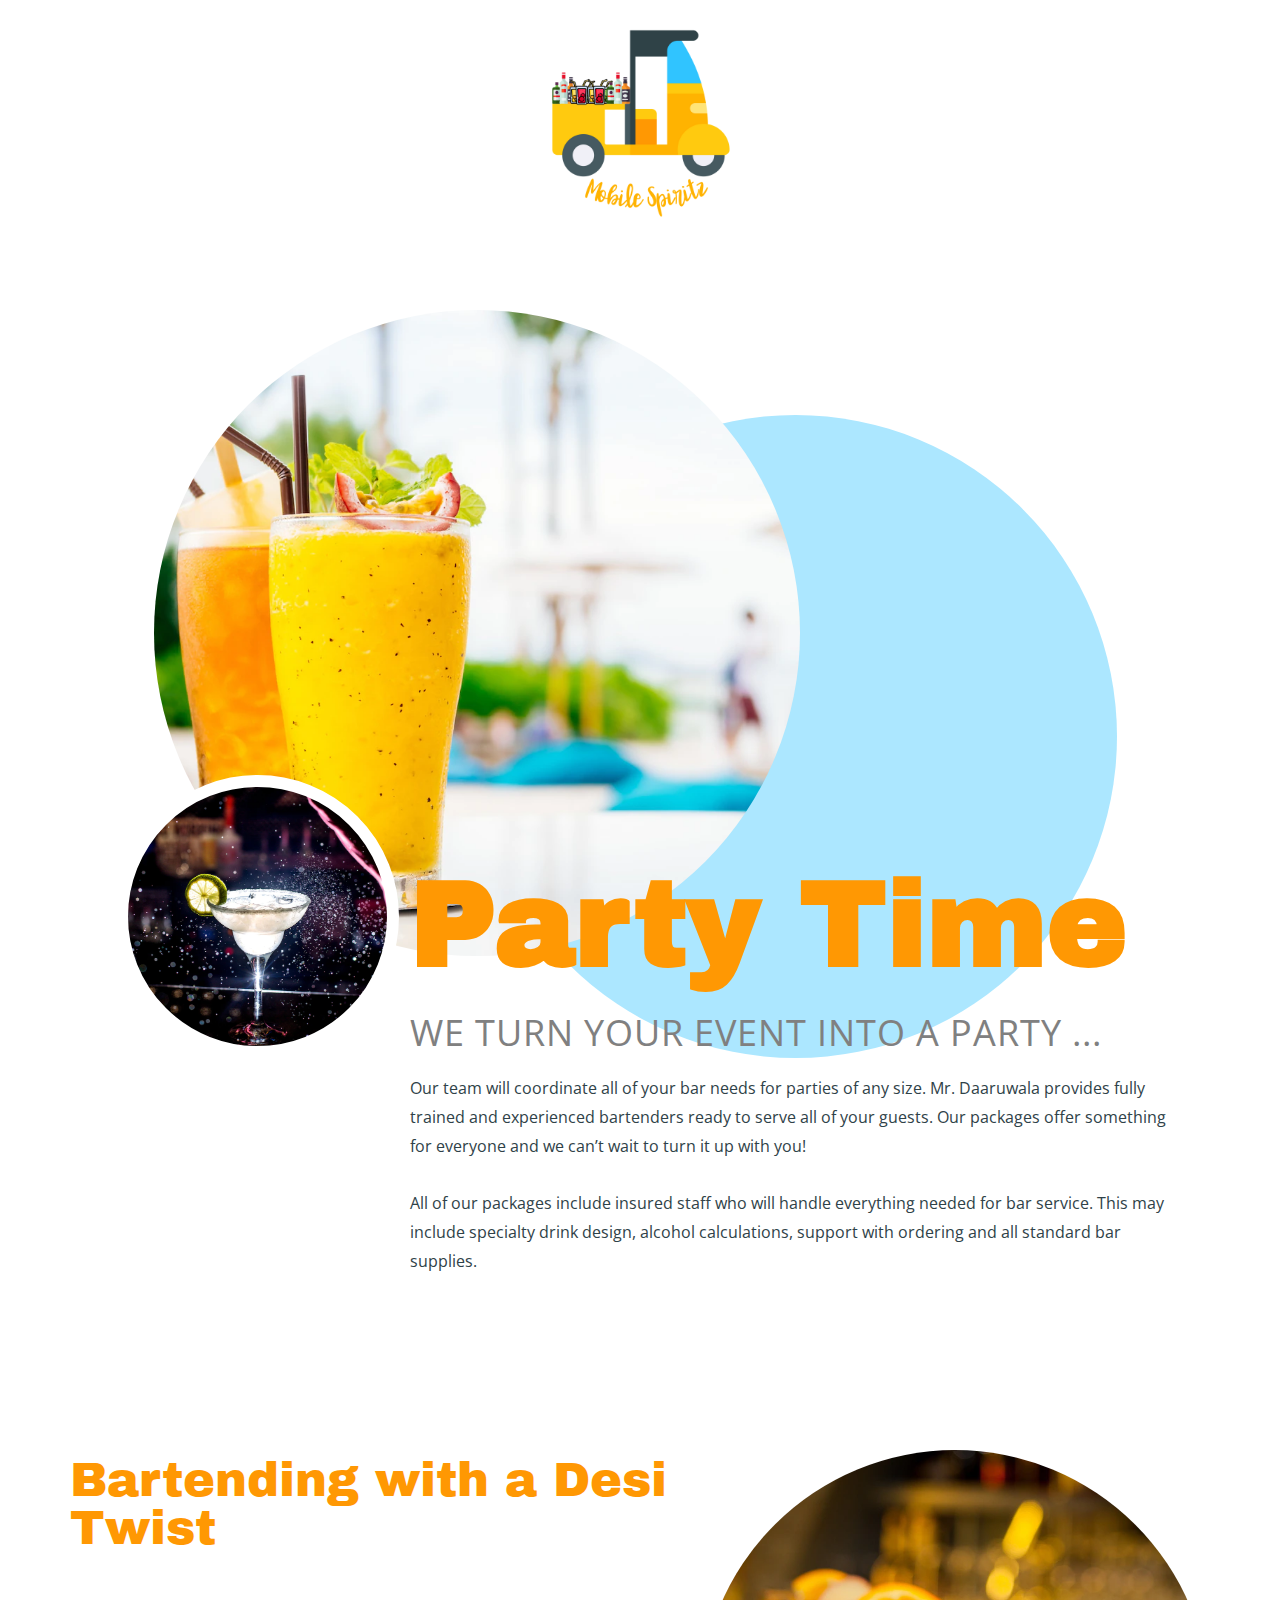
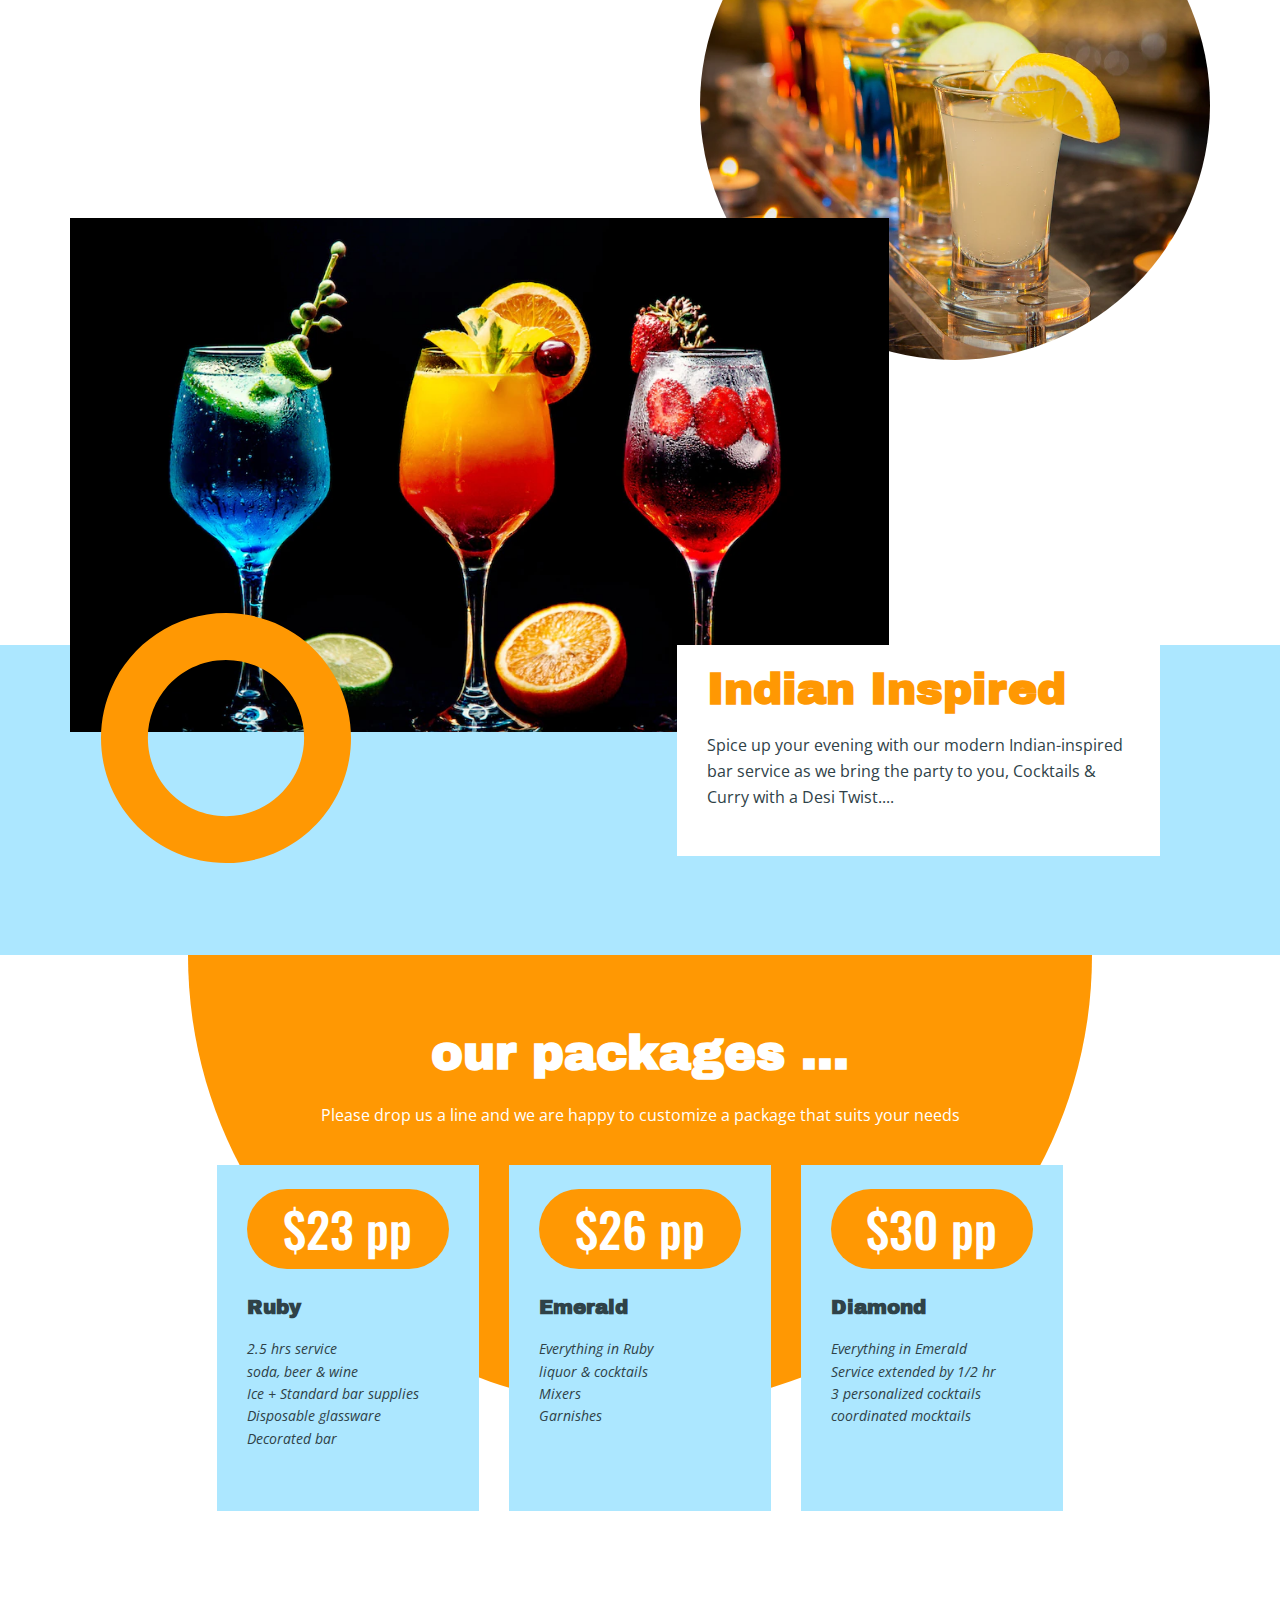
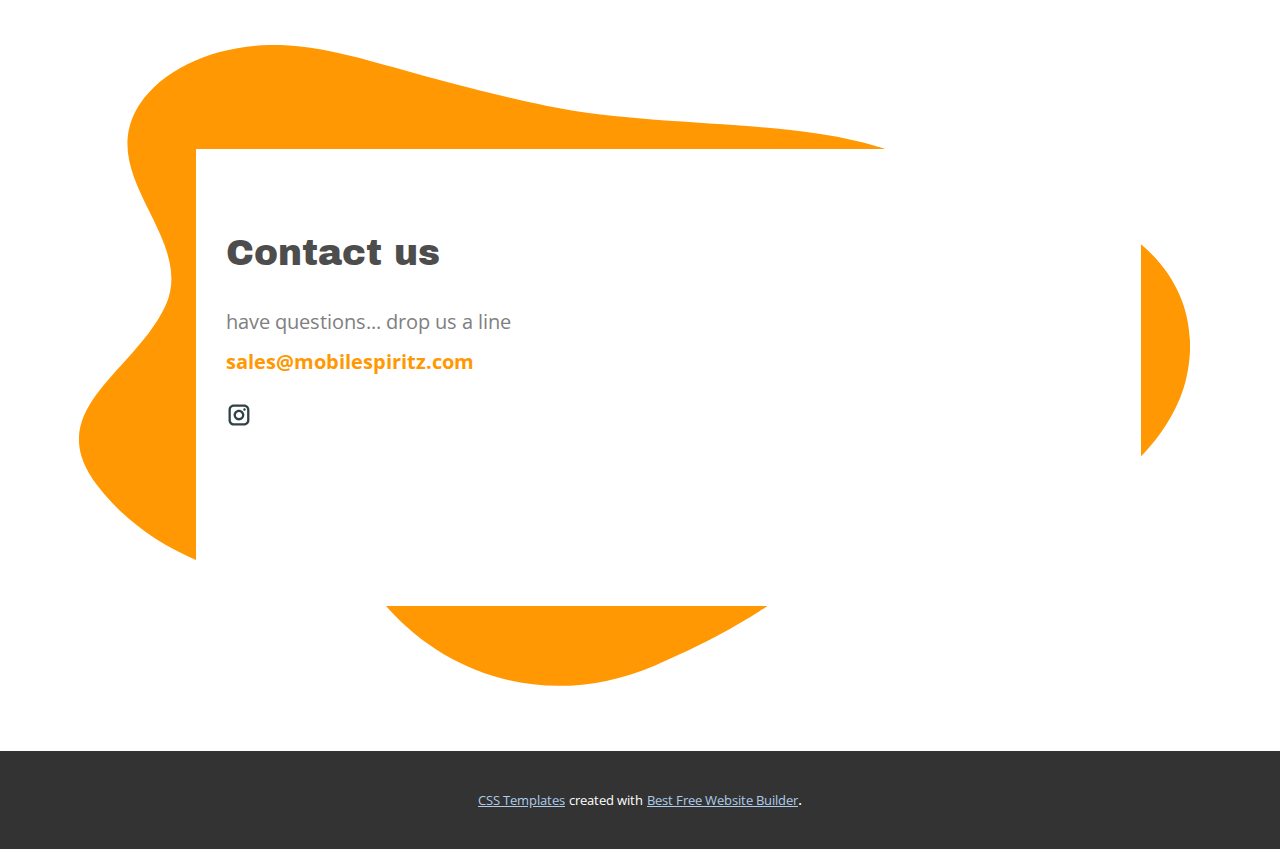
==== index.html @ 721804a5 "Add files via upload" ====
<!DOCTYPE html>
<html style="font-size: 16px;"><head>
    <meta name="viewport" content="width=device-width, initial-scale=1.0">
    <meta charset="utf-8">
    <meta name="keywords" content="Mobile spiritz Bar Desi Bar Bar Tending service ohio home bar tender">
    <meta name="description" content="Bar tending Service">
    <title>Mobile Spiritz</title>
    <link rel="stylesheet" href="nicepage.css" media="screen">
<link rel="stylesheet" href="Mobile-Spiritz.css" media="screen">
    <script class="u-script" type="text/javascript" src="jquery-1.9.1.min.js" defer=""></script>
    <script class="u-script" type="text/javascript" src="nicepage.js" defer=""></script>
    <meta name="generator" content="Nicepage 4.11.4, nicepage.com">
    <meta property="og:title" content="Mobile Spiritz">
    <meta property="og:description" content="Bartending Service">
    <meta property="og:image" content="https://mobilespiritz.com/images/mobspiritzlogowithtextwhite.jpg">
    <meta property="og:url" content="https://mobilespiritz.com/">
    <link id="u-theme-google-font" rel="stylesheet" href="https://fonts.googleapis.com/css?family=Open+Sans:300,300i,400,400i,500,500i,600,600i,700,700i,800,800i|Archivo+Black:400">
    <link id="u-page-google-font" rel="stylesheet" href="https://fonts.googleapis.com/css?family=Open+Sans:300,300i,400,400i,500,500i,600,600i,700,700i,800,800i|Oswald:200,300,400,500,600,700|Archivo+Black:400">
    
    
    
    
    
    
    <script type="application/ld+json">{
		"@context": "http://schema.org",
		"@type": "Organization",
		"name": "Mobile Spiritz",
		"url": "/"
}</script>
    <meta name="theme-color" content="#478ac9">
    <meta property="og:type" content="website">
    <link rel="canonical" href="/">
  </head>
  <body data-home-page="https://website2012441.nicepage.io/Mobile-Spiritz.html?version=44f7f54a-c074-40a1-a040-9a8089e1df47" data-home-page-title="Mobile Spiritz" class="u-body u-xl-mode"> 
    <section class="u-clearfix u-section-1" id="sec-bd57">
      <div class="u-clearfix u-sheet u-valign-middle u-sheet-1">
        <img class="u-align-center u-image u-image-default u-preserve-proportions u-image-1" src="images/mobspiritzlogowithtext.png" alt="" data-image-width="1080" data-image-height="1080">
      </div>
    </section>
    <section class="u-align-left u-clearfix u-section-2" id="sec-9885">
      <div class="u-clearfix u-sheet u-sheet-1">
        <div class="u-expanded-width-sm u-expanded-width-xs u-palette-5-light-2 u-shape u-shape-circle u-shape-1"></div>
        <div class="u-align-left u-image u-image-circle u-image-1" data-image-width="1380" data-image-height="920"></div>
        <div class="u-align-left u-border-12 u-border-white u-image u-image-circle u-image-2" data-image-width="740" data-image-height="925"></div>
        <div class="u-container-style u-expanded-width-xs u-group u-shape-rectangle u-group-1">
          <div class="u-container-layout u-container-layout-1">
            <h2 class="u-align-left u-text u-text-palette-2-base u-text-1">Party Time</h2>
            <h3 class="u-custom-font u-text u-text-font u-text-grey-50 u-text-2"> We turn your event into a party ...</h3>
            <p class="u-text u-text-3" autocomplete="off"> Our team&nbsp;will coordinate all of your bar needs for parties of any size. Mr. Daaruwala provides fully trained and experienced bartenders ready to serve all of your guests. Our packages offer something for everyone and we can’t wait to turn it up with you!<br>
              <br>All of our packages include insured staff who will handle everything needed for bar service. This may include specialty drink design, alcohol calculations, support with ordering and all standard bar supplies.<br>
              <br>
            </p>
          </div>
        </div>
      </div>
    </section>
    <section class="u-clearfix u-palette-5-light-2 u-section-3" id="sec-82a1">
      <div class="u-expanded-width u-shape u-shape-rectangle u-white u-shape-1"></div>
      <div alt="" class="u-align-left u-image u-image-circle u-image-1" data-image-width="826" data-image-height="826"></div>
      <div class="u-align-left u-container-style u-group u-group-1">
        <div class="u-container-layout u-valign-top u-container-layout-1">
          <h2 class="u-text u-text-palette-2-base u-text-1">Bartending with a Desi Twist</h2>
        </div>
      </div>
      <img src="images/image7.png" alt="" class="u-align-center u-image u-image-2" data-image-width="996" data-image-height="797">
      <div class="u-align-left u-container-style u-group u-white u-group-2">
        <div class="u-container-layout u-container-layout-2">
          <h2 class="u-text u-text-palette-2-base u-text-2">Indian Inspired</h2>
          <p class="u-text u-text-3"> Spice up your evening with our modern Indian-inspired bar service as we bring the party to you, Cocktails &amp; Curry with a Desi Twist.... </p>
        </div>
      </div>
      <div class="u-shape u-shape-svg u-text-palette-2-base u-shape-2">
        <svg class="u-svg-link" preserveAspectRatio="none" viewBox="0 0 160 160" style=""><use xlink:href="#svg-d9c8"></use></svg>
        <svg xmlns="http://www.w3.org/2000/svg" xmlns:xlink="http://www.w3.org/1999/xlink" version="1.1" xml:space="preserve" class="u-svg-content" viewBox="0 0 160 160" x="0px" y="0px" id="svg-d9c8" style="enable-background:new 0 0 160 160;"><path d="M80,30c27.6,0,50,22.4,50,50s-22.4,50-50,50s-50-22.4-50-50S52.4,30,80,30 M80,0C35.8,0,0,35.8,0,80s35.8,80,80,80
	s80-35.8,80-80S124.2,0,80,0L80,0z"></path></svg>
      </div>
    </section>
    <section class="u-align-center u-clearfix u-section-4" id="carousel_e567">
      <div class="u-clearfix u-sheet u-sheet-1">
        <div class="u-shape u-shape-svg u-text-palette-2-base u-shape-1">
          <svg class="u-svg-link" preserveAspectRatio="none" viewBox="0 0 160 80" style=""><use xlink:href="#svg-0b7f"></use></svg>
          <svg xmlns="http://www.w3.org/2000/svg" xmlns:xlink="http://www.w3.org/1999/xlink" version="1.1" xml:space="preserve" class="u-svg-content" viewBox="0 0 160 80" x="0px" y="0px" id="svg-0b7f" style="enable-background:new 0 0 160 80;"><path d="M160,0H0c0,44.2,35.8,80,80,80S160,44.2,160,0z"></path></svg>
        </div>
        <h1 class="u-custom-font u-text u-text-body-alt-color u-text-1">our packages ...</h1>
        <p class="u-text u-text-body-alt-color u-text-default u-text-2">Please drop us a line and we are happy to customize a package that suits your needs</p>
        <div class="u-align-center u-expanded-width-md u-expanded-width-sm u-expanded-width-xs u-list u-list-1">
          <div class="u-repeater u-repeater-1">
            <div class="u-align-left u-container-style u-list-item u-palette-5-light-2 u-repeater-item u-list-item-1">
              <div class="u-container-layout u-similar-container u-container-layout-1">
                <div class="u-align-center u-container-style u-expanded-width u-group u-palette-2-base u-radius-50 u-shape-round u-group-1">
                  <div class="u-container-layout u-valign-middle u-container-layout-2">
                    <h2 class="u-custom-font u-font-oswald u-text u-text-body-alt-color u-text-3">$23 pp</h2>
                  </div>
                </div>
                <h5 class="u-text u-text-4">Ruby</h5>
                <p class="u-text u-text-5"> 2.5 hrs service<br>soda, beer &amp; wine<br>Ice + Standard bar supplies<br>Disposable glassware<br>Decorated bar
                </p>
              </div>
            </div>
            <div class="u-align-left u-container-style u-list-item u-palette-5-light-2 u-repeater-item u-list-item-2">
              <div class="u-container-layout u-similar-container u-container-layout-3">
                <div class="u-align-center u-container-style u-expanded-width u-group u-palette-2-base u-radius-50 u-shape-round u-group-2">
                  <div class="u-container-layout u-valign-middle u-container-layout-4">
                    <h2 class="u-custom-font u-font-oswald u-text u-text-body-alt-color u-text-default u-text-6">$26 pp</h2>
                  </div>
                </div>
                <h5 class="u-text u-text-7"><b>Emerald</b>
                  <br>
                </h5>
                <p class="u-text u-text-8">Everything in Ruby <br>liquor &amp; cocktails<br>Mixers<br>Garnishes
                </p>
              </div>
            </div>
            <div class="u-align-left u-container-style u-list-item u-palette-5-light-2 u-repeater-item u-list-item-3">
              <div class="u-container-layout u-similar-container u-container-layout-5">
                <div class="u-align-center u-container-style u-expanded-width u-group u-palette-2-base u-radius-50 u-shape-round u-group-3">
                  <div class="u-container-layout u-valign-middle u-container-layout-6">
                    <h2 class="u-custom-font u-font-oswald u-text u-text-body-alt-color u-text-default u-text-9" autocomplete="off">$30 pp</h2>
                  </div>
                </div>
                <h5 class="u-text u-text-10"><b>Diamond</b>
                </h5>
                <p class="u-text u-text-11" autocomplete="off">Everything in Emerald<br>Service extended by 1/2 hr<br>3 personalized cocktails<br>coordinated mocktails
                </p>
              </div>
            </div>
          </div>
        </div>
      </div>
    </section>
    <section class="u-align-center u-clearfix u-section-5" id="carousel_f725">
      <div class="u-clearfix u-sheet u-valign-middle-lg u-valign-middle-sm u-valign-middle-xl u-valign-middle-xs u-sheet-1">
        <div class="u-shape u-shape-svg u-text-palette-2-base u-shape-1">
          <svg class="u-svg-link" preserveAspectRatio="none" viewBox="0 0 160 140" style=""><use xlink:href="#svg-c4d4"></use></svg>
          <svg xmlns="http://www.w3.org/2000/svg" xmlns:xlink="http://www.w3.org/1999/xlink" version="1.1" xml:space="preserve" class="u-svg-content" viewBox="0 0 160 140" x="0px" y="0px" id="svg-c4d4"><g><g><path d="M138.9,102.2c-9.5,10.1-24.4,20.2-41.2,27.4C63.2,144.5,21,147.1,3.1,112.4c-9.9-19.1,6.5-28.8,11.8-45.7
			c5.3-16.9-11.4-32.3-5.1-49.9c1.8-4.9,4.9-9,8.9-11.9C24,1,30.8-0.8,37.8,0.3C43.6,1.2,49,3.5,54.3,5.7c8.8,3.7,17.4,7.1,26.3,9.8
			c15.7,4.7,31.3,3.7,47.1,7.2c8.5,1.9,16.7,5.6,22.6,11.8C170.3,55.7,155.8,84.1,138.9,102.2z"></path>
</g>
</g></svg>
        </div>
        <div class="u-shape u-shape-svg u-text-palette-2-base u-shape-2">
          <svg class="u-svg-link" preserveAspectRatio="none" viewBox="0 0 160 120" style=""><use xlink:href="#svg-b310"></use></svg>
          <svg xmlns="http://www.w3.org/2000/svg" xmlns:xlink="http://www.w3.org/1999/xlink" version="1.1" xml:space="preserve" class="u-svg-content" viewBox="0 0 160 120" x="0px" y="0px" id="svg-b310"><path d="M124.3,80.3c20.5-1.1,32-18.4,34.8-31.5c4.7-22.6-6.7-55.4-81.5-47.7c-124.8,12.7-75.1,145.7-16.9,114
	C99.9,93.7,86.4,82.3,124.3,80.3z"></path></svg>
        </div>
        <div class="u-clearfix u-layout-wrap u-layout-wrap-1">
          <div class="u-gutter-0 u-layout">
            <div class="u-layout-row">
              <div class="u-align-left u-container-style u-layout-cell u-size-60 u-white u-layout-cell-1">
                <div class="u-container-layout u-container-layout-1">
                  <h2 class="u-text u-text-grey-70 u-text-1">Contact us</h2>
                  <p class="u-text u-text-grey-50 u-text-2" autocomplete="off">have questions... drop us a line<br>
                    <a href="mailto:sales@mobilespiritz.com" class="u-active-none u-border-none u-btn u-button-link u-button-style u-hover-none u-none u-text-palette-2-base u-btn-1" target="_blank">sales@mobilespiritz.com</a>
                  </p>
                  <div class="u-social-icons u-spacing-20 u-social-icons-1">
                    <a class="u-social-url" target="_blank" href="https://instagram.com/mr.daaruwala?igshid=YmMyMTA2M2Y=" title="Insta"><span class="u-icon u-icon-circle u-social-icon u-social-instagram u-icon-1">
                    <svg class="u-svg-link" preserveAspectRatio="xMidYMin slice" viewBox="0 0 112 112" style=""><use xlink:href="#svg-dd2a"></use></svg>
                    <svg xmlns="http://www.w3.org/2000/svg" xmlns:xlink="http://www.w3.org/1999/xlink" version="1.1" xml:space="preserve" class="u-svg-content" viewBox="0 0 112 112" x="0px" y="0px" id="svg-dd2a"><path d="M55.9,32.9c-12.8,0-23.2,10.4-23.2,23.2s10.4,23.2,23.2,23.2s23.2-10.4,23.2-23.2S68.7,32.9,55.9,32.9z M55.9,69.4c-7.4,0-13.3-6-13.3-13.3c-0.1-7.4,6-13.3,13.3-13.3s13.3,6,13.3,13.3C69.3,63.5,63.3,69.4,55.9,69.4z"></path><path d="M79.7,26.8c-3,0-5.4,2.5-5.4,5.4s2.5,5.4,5.4,5.4c3,0,5.4-2.5,5.4-5.4S82.7,26.8,79.7,26.8z"></path><path d="M78.2,11H33.5C21,11,10.8,21.3,10.8,33.7v44.7c0,12.6,10.2,22.8,22.7,22.8h44.7c12.6,0,22.7-10.2,22.7-22.7 V33.7C100.8,21.1,90.6,11,78.2,11z M91,78.4c0,7.1-5.8,12.8-12.8,12.8H33.5c-7.1,0-12.8-5.8-12.8-12.8V33.7 c0-7.1,5.8-12.8,12.8-12.8h44.7c7.1,0,12.8,5.8,12.8,12.8V78.4z"></path></svg>
                  </span>
                    </a>
                  </div>
                </div>
              </div>
            </div>
          </div>
        </div>
      </div>
    </section>
    
    
    
    <section class="u-backlink u-clearfix u-grey-80">
      <a class="u-link" href="https://nicepage.com/css-templates" target="_blank">
        <span>CSS Templates</span>
      </a>
      <p class="u-text">
        <span>created with</span>
      </p>
      <a class="u-link" href="https://nicepage.com/website-builder" target="_blank">
        <span>Best Free Website Builder</span>
      </a>. 
    </section>
  
</body></html>
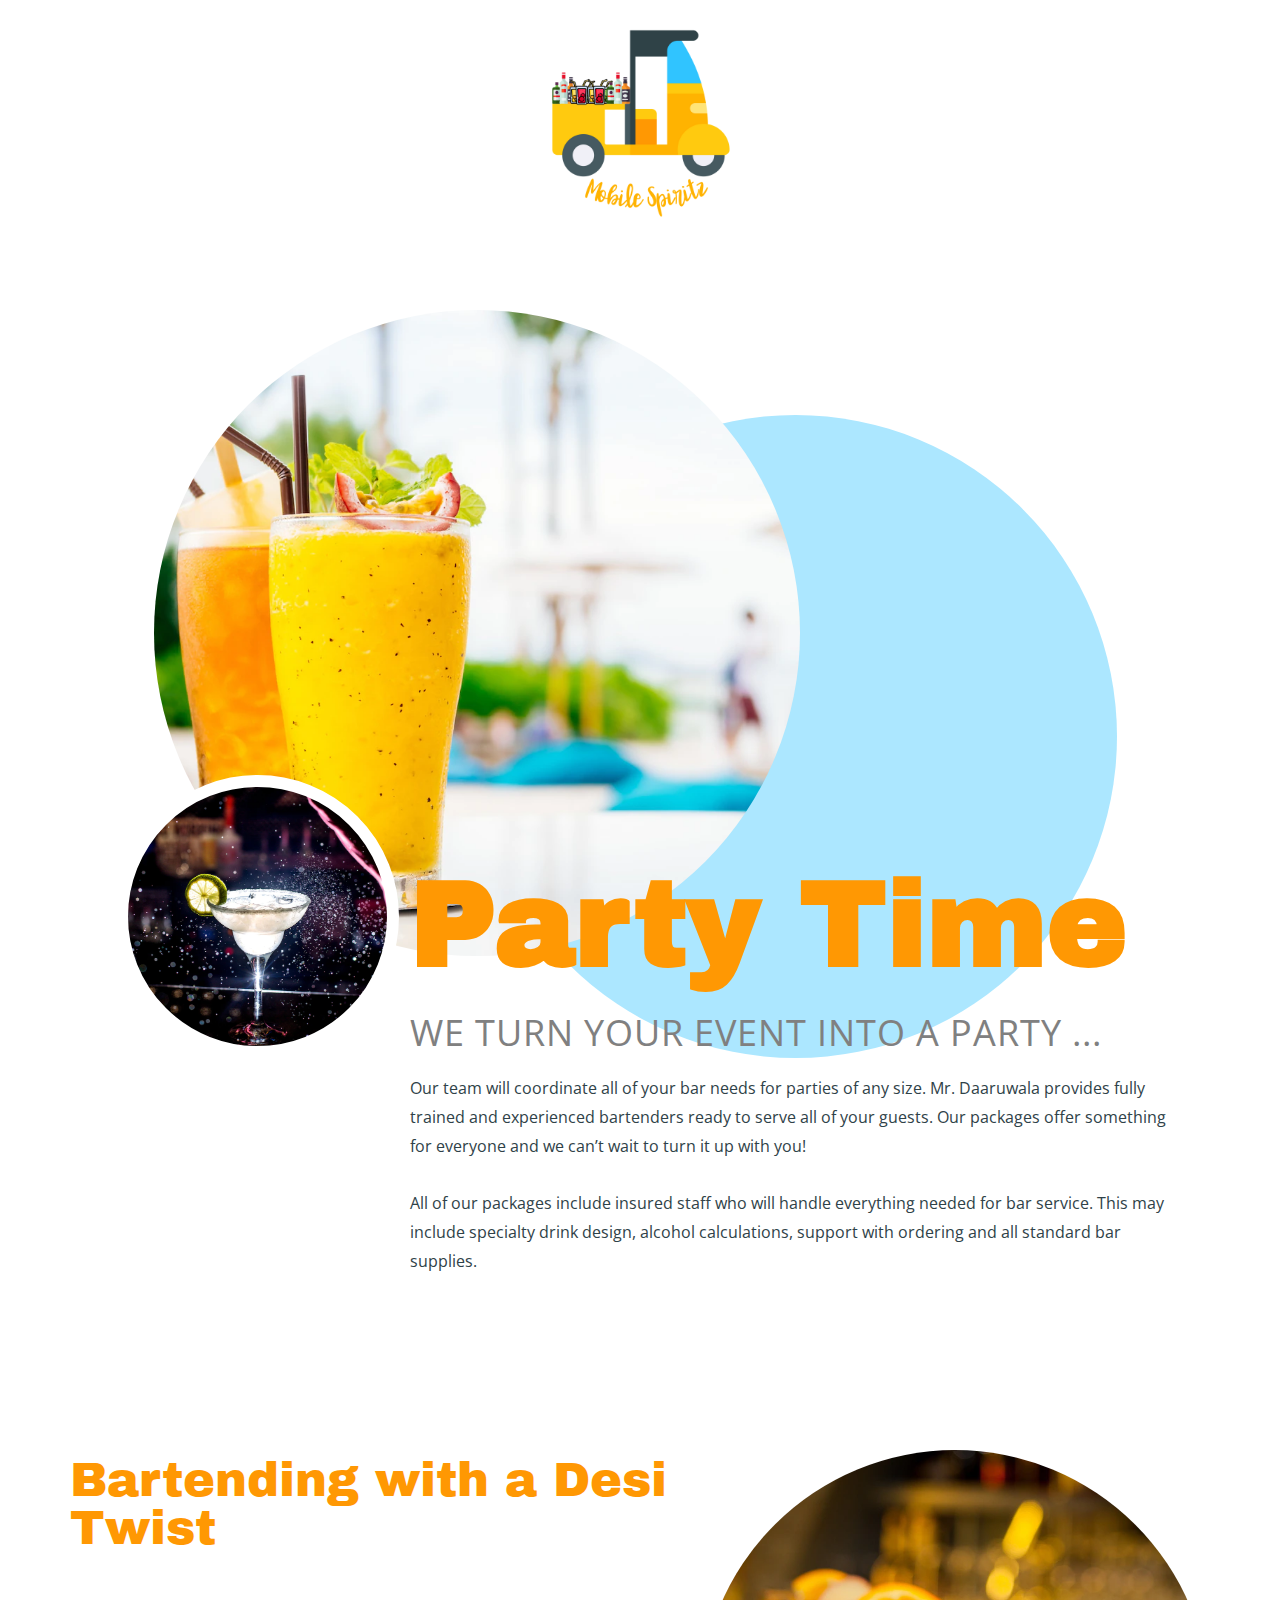
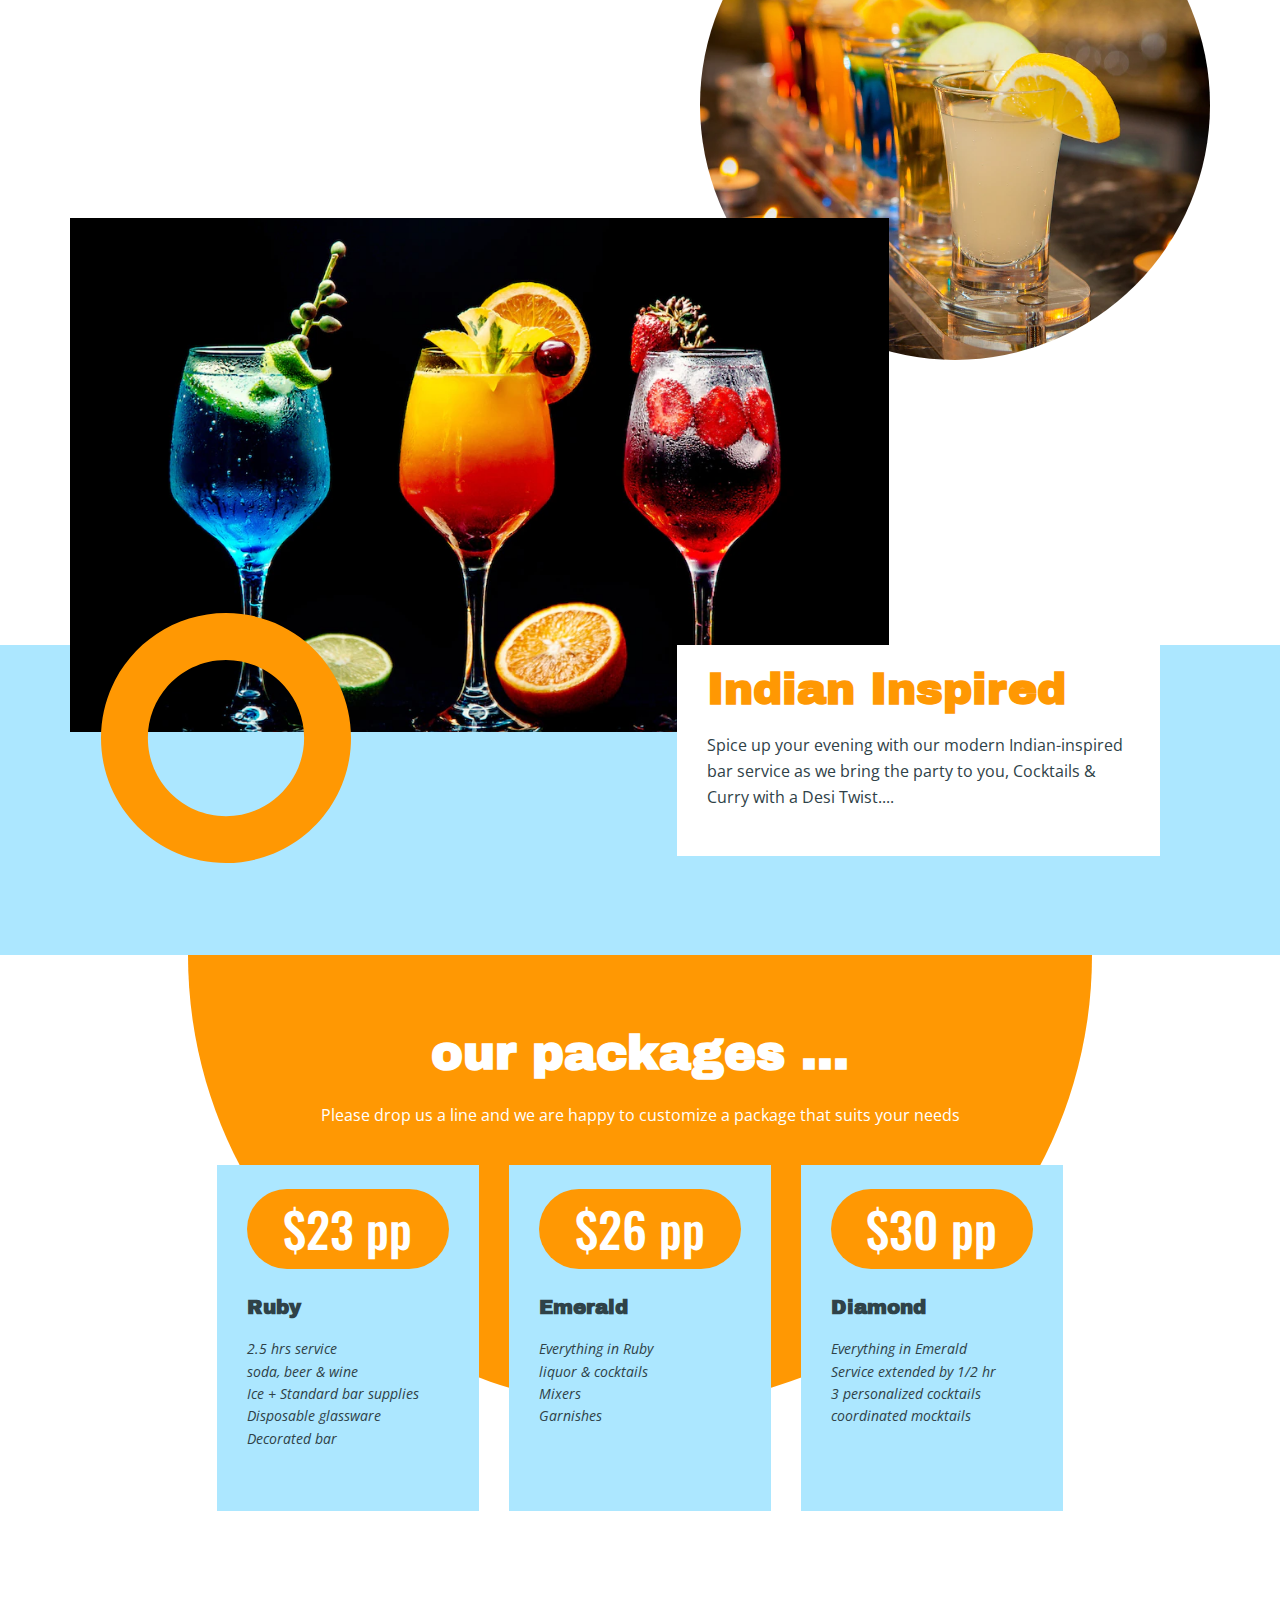
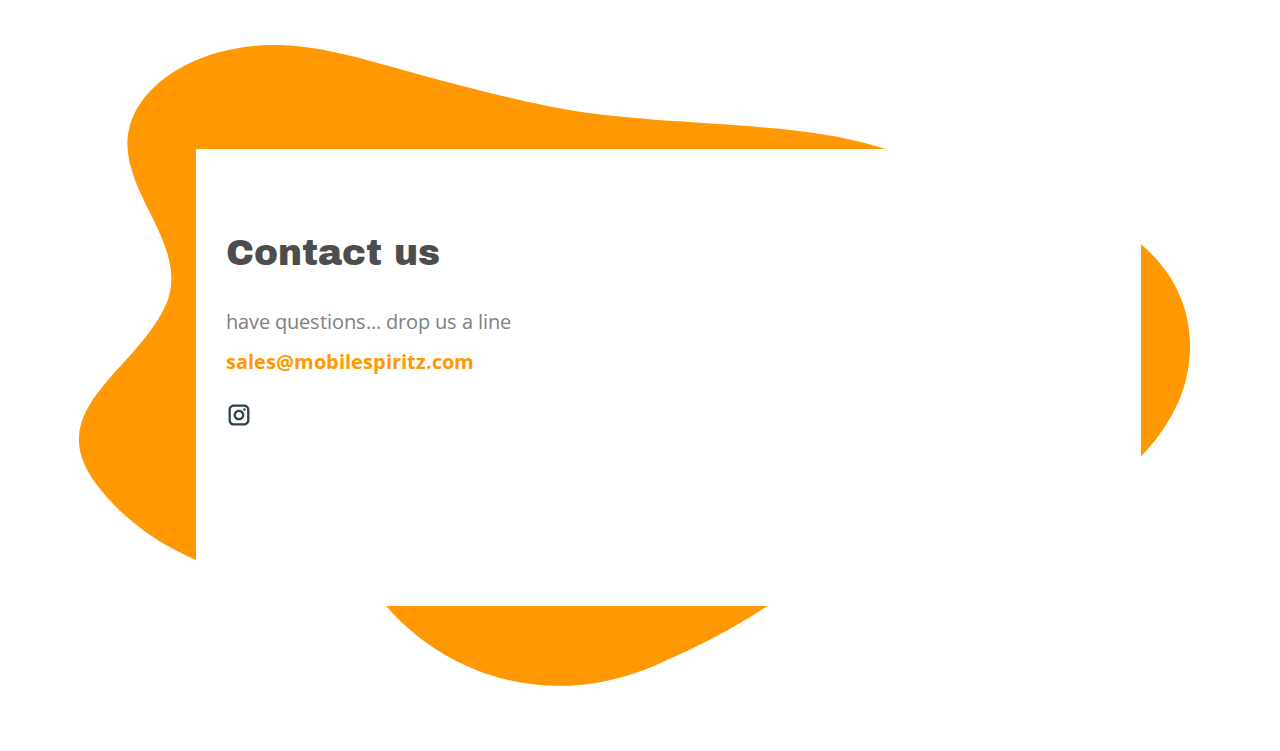
==== commit be93cb5c: "Update index.html" ====
--- a/index.html
+++ b/index.html
@@ -1,5 +1,9 @@
 <!DOCTYPE html>
 <html style="font-size: 16px;"><head>
+    <link rel="icon" href="https://mobilespiritz.com/favicon.ico" sizes="any"><!-- 32×32 -->
+    <link rel="apple-touch-icon" href="https://mobilespiritz.com/apple-touch-icon.png"><!-- 180×180 -->
+    <link rel="manifest" href="https://mobilespiritz.com/manifest.webmanifest">
+    <link rel="preload" as="image" href="https://mobilespiritz.com/apple-touch-icon.png">
     <meta name="viewport" content="width=device-width, initial-scale=1.0">
     <meta charset="utf-8">
     <meta name="keywords" content="Mobile spiritz Bar Desi Bar Bar Tending service ohio home bar tender">
@@ -170,7 +174,7 @@
     
     
     
-    <section class="u-backlink u-clearfix u-grey-80">
+    <!--<section class="u-backlink u-clearfix u-grey-80">
       <a class="u-link" href="https://nicepage.com/css-templates" target="_blank">
         <span>CSS Templates</span>
       </a>
@@ -180,6 +184,6 @@
       <a class="u-link" href="https://nicepage.com/website-builder" target="_blank">
         <span>Best Free Website Builder</span>
       </a>. 
-    </section>
+    </section>-->
   
-</body></html>+</body></html>
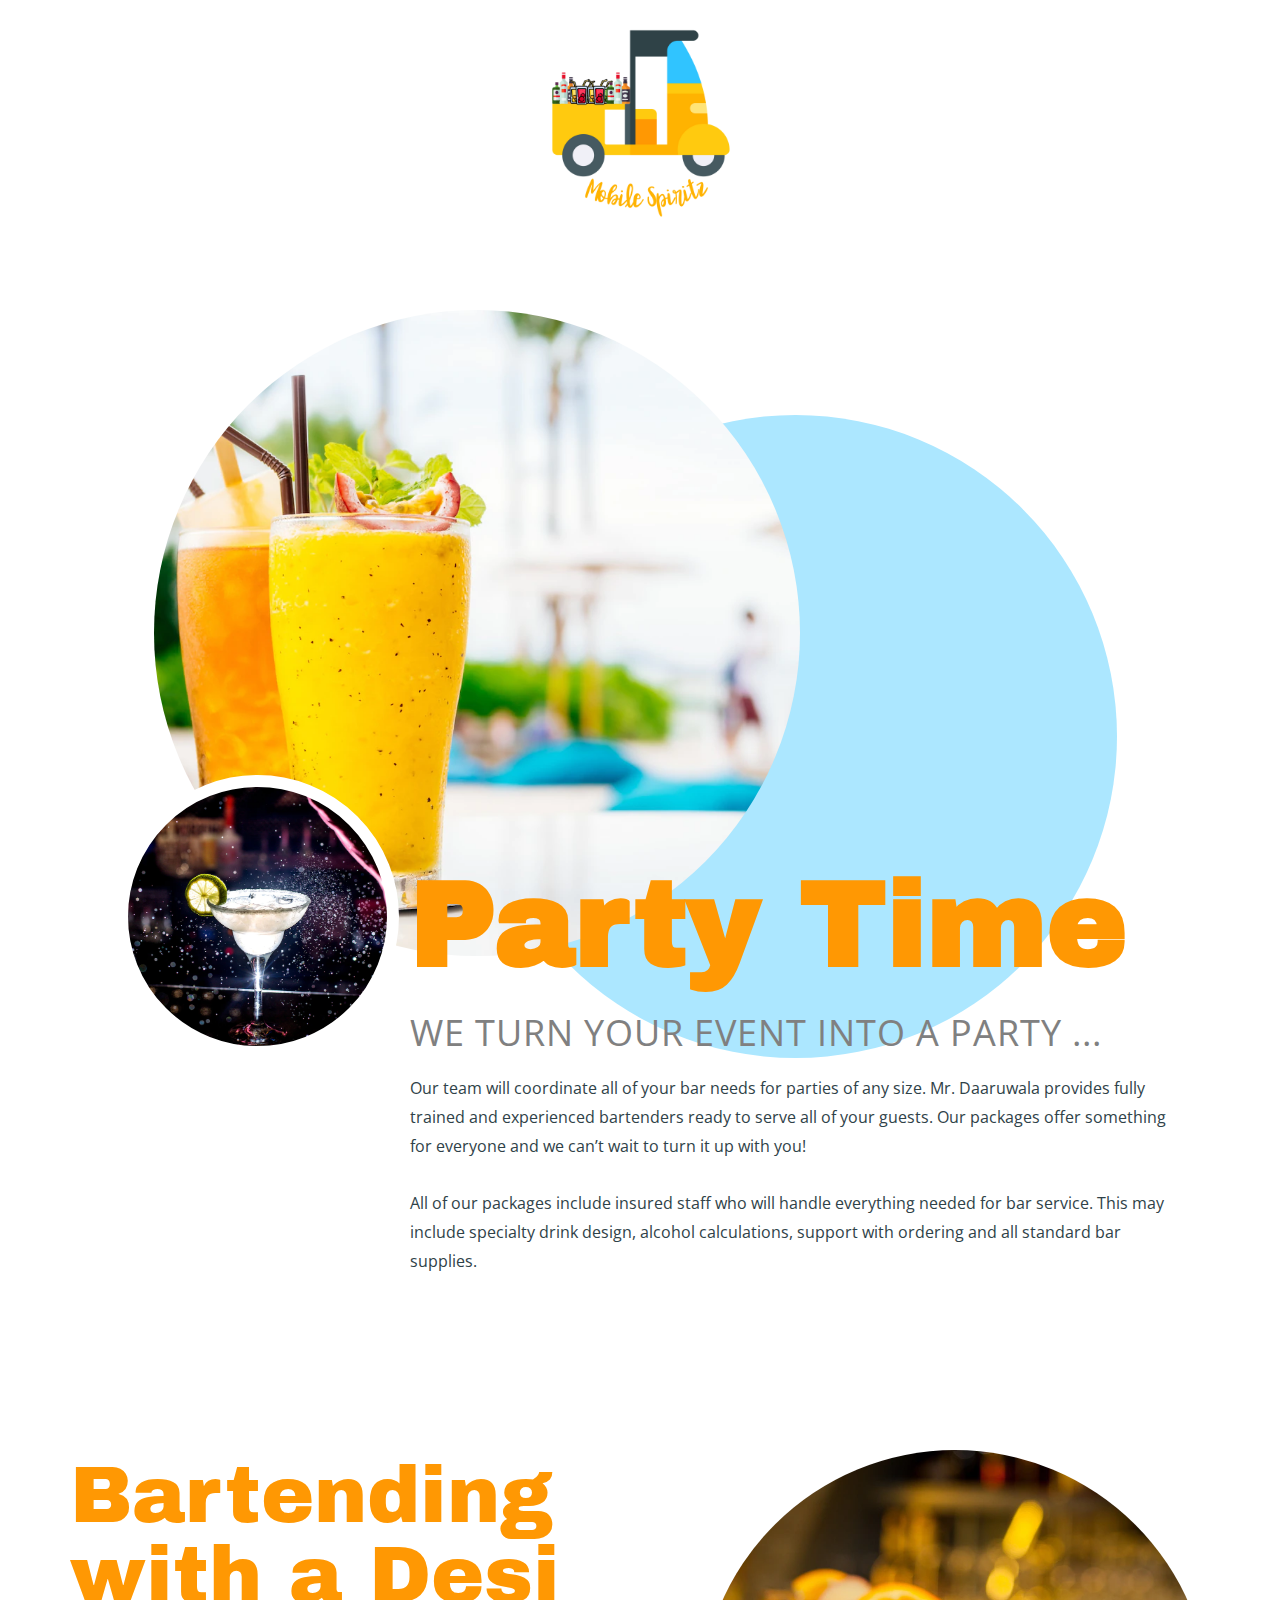
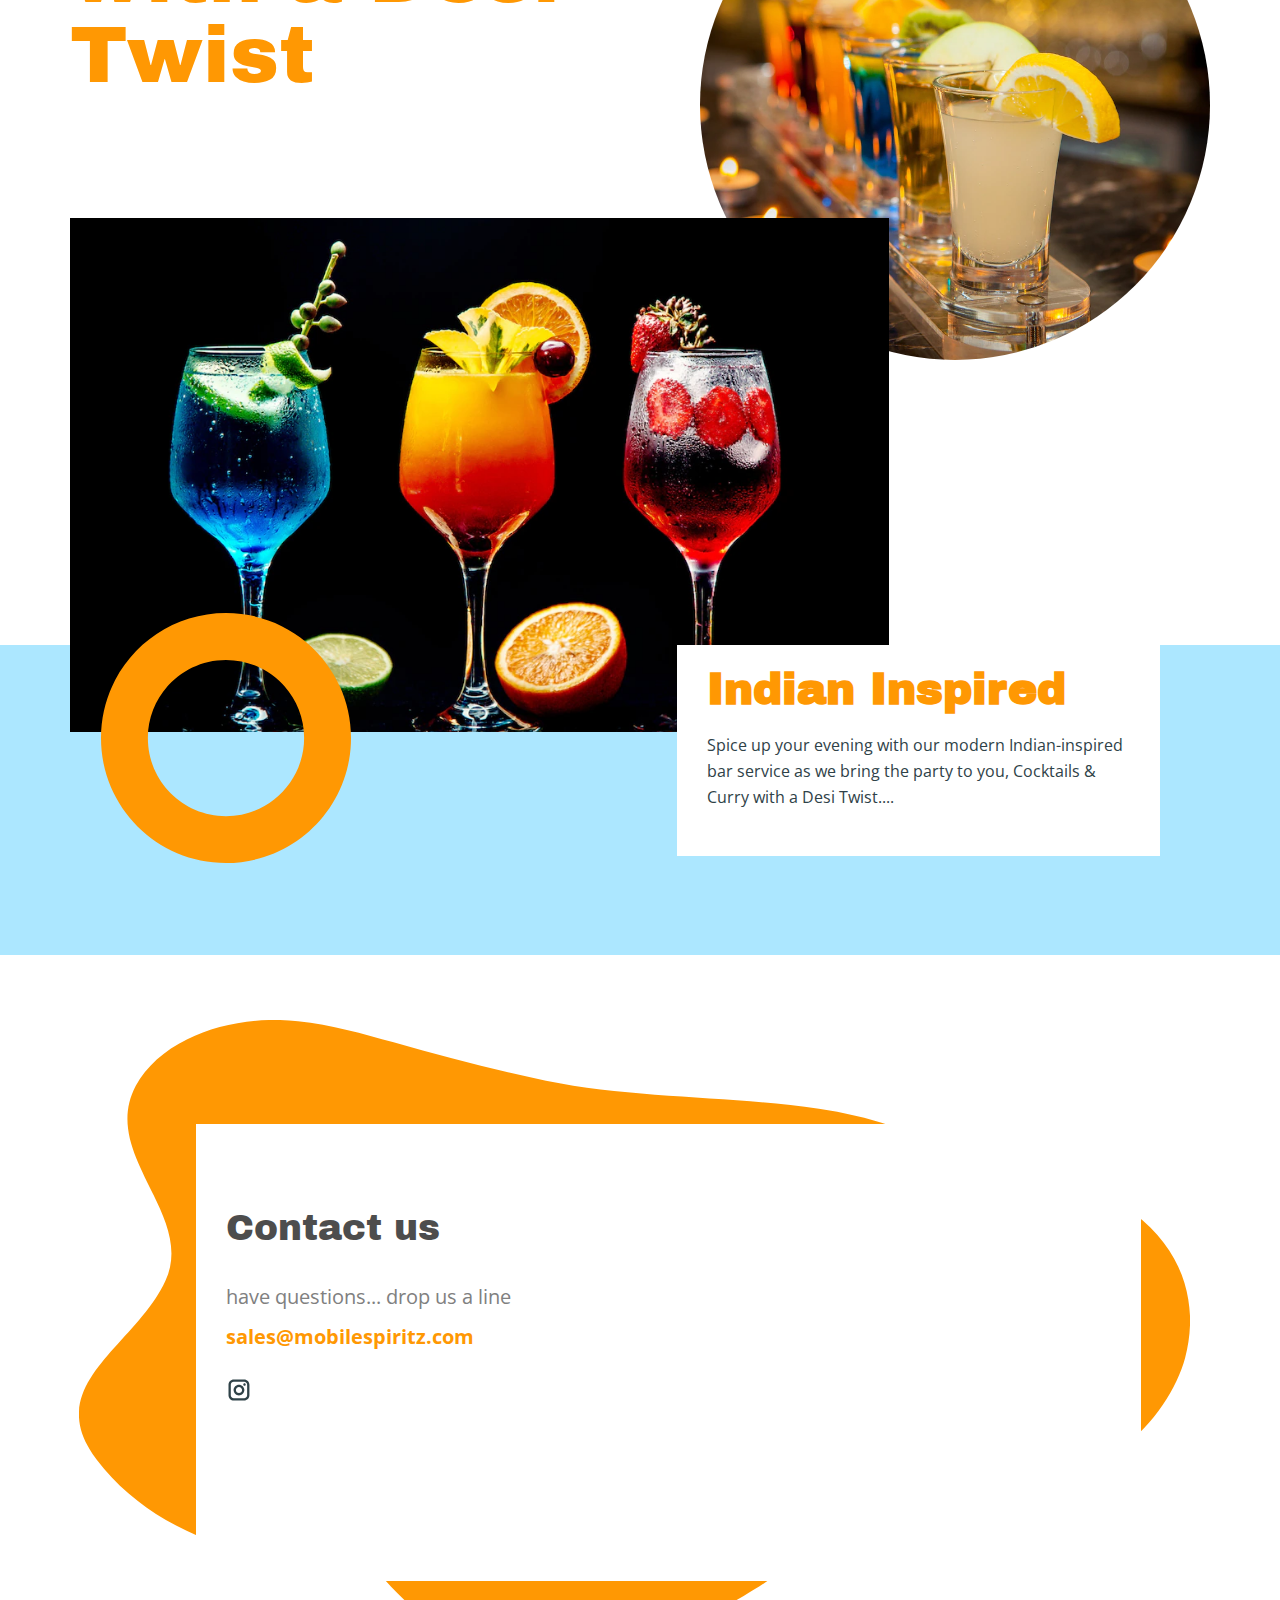
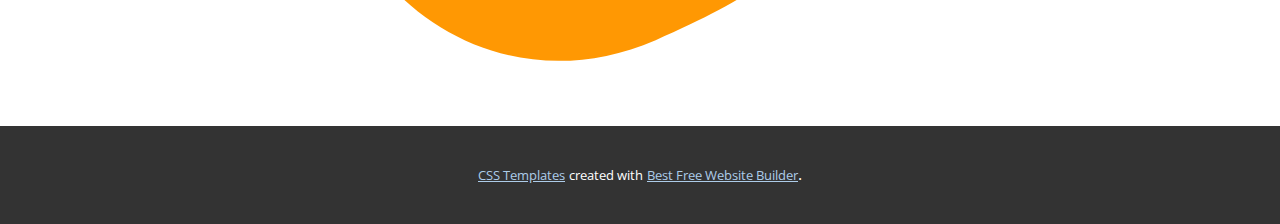
==== commit f9f0f920: "Add files via upload" ====
--- a/index.html
+++ b/index.html
@@ -1,13 +1,9 @@
 <!DOCTYPE html>
 <html style="font-size: 16px;"><head>
-    <link rel="icon" href="https://mobilespiritz.com/favicon.ico" sizes="any"><!-- 32×32 -->
-    <link rel="apple-touch-icon" href="https://mobilespiritz.com/apple-touch-icon.png"><!-- 180×180 -->
-    <link rel="manifest" href="https://mobilespiritz.com/manifest.webmanifest">
-    <link rel="preload" as="image" href="https://mobilespiritz.com/apple-touch-icon.png">
     <meta name="viewport" content="width=device-width, initial-scale=1.0">
     <meta charset="utf-8">
     <meta name="keywords" content="Mobile spiritz Bar Desi Bar Bar Tending service ohio home bar tender">
-    <meta name="description" content="Bar tending Service">
+    <meta name="description" content="Curated and Crafted Beverage Management Service">
     <title>Mobile Spiritz</title>
     <link rel="stylesheet" href="nicepage.css" media="screen">
 <link rel="stylesheet" href="Mobile-Spiritz.css" media="screen">
@@ -15,12 +11,11 @@
     <script class="u-script" type="text/javascript" src="nicepage.js" defer=""></script>
     <meta name="generator" content="Nicepage 4.11.4, nicepage.com">
     <meta property="og:title" content="Mobile Spiritz">
-    <meta property="og:description" content="Bartending Service">
+    <meta property="og:description" content="Curated and Crafted Beverage Management Service">
     <meta property="og:image" content="https://mobilespiritz.com/images/mobspiritzlogowithtextwhite.jpg">
     <meta property="og:url" content="https://mobilespiritz.com/">
     <link id="u-theme-google-font" rel="stylesheet" href="https://fonts.googleapis.com/css?family=Open+Sans:300,300i,400,400i,500,500i,600,600i,700,700i,800,800i|Archivo+Black:400">
-    <link id="u-page-google-font" rel="stylesheet" href="https://fonts.googleapis.com/css?family=Open+Sans:300,300i,400,400i,500,500i,600,600i,700,700i,800,800i|Oswald:200,300,400,500,600,700|Archivo+Black:400">
-    
+    <link id="u-page-google-font" rel="stylesheet" href="https://fonts.googleapis.com/css?family=Open+Sans:300,300i,400,400i,500,500i,600,600i,700,700i,800,800i|Archivo+Black:400">
     
     
     
@@ -36,7 +31,7 @@
     <meta property="og:type" content="website">
     <link rel="canonical" href="/">
   </head>
-  <body data-home-page="https://website2012441.nicepage.io/Mobile-Spiritz.html?version=44f7f54a-c074-40a1-a040-9a8089e1df47" data-home-page-title="Mobile Spiritz" class="u-body u-xl-mode"> 
+  <body data-home-page="https://website2012441.nicepage.io/Mobile-Spiritz.html?version=b531bd60-70ed-401b-8cbf-c35b29e6f054" data-home-page-title="Mobile Spiritz" class="u-body u-xl-mode"> 
     <section class="u-clearfix u-section-1" id="sec-bd57">
       <div class="u-clearfix u-sheet u-valign-middle u-sheet-1">
         <img class="u-align-center u-image u-image-default u-preserve-proportions u-image-1" src="images/mobspiritzlogowithtext.png" alt="" data-image-width="1080" data-image-height="1080">
@@ -64,7 +59,7 @@
       <div alt="" class="u-align-left u-image u-image-circle u-image-1" data-image-width="826" data-image-height="826"></div>
       <div class="u-align-left u-container-style u-group u-group-1">
         <div class="u-container-layout u-valign-top u-container-layout-1">
-          <h2 class="u-text u-text-palette-2-base u-text-1">Bartending with a Desi Twist</h2>
+          <h2 class="u-text u-text-palette-2-base u-text-1" autocomplete="off">Bartending with a Desi Twist</h2>
         </div>
       </div>
       <img src="images/image7.png" alt="" class="u-align-center u-image u-image-2" data-image-width="996" data-image-height="797">
@@ -80,61 +75,8 @@
 	s80-35.8,80-80S124.2,0,80,0L80,0z"></path></svg>
       </div>
     </section>
-    <section class="u-align-center u-clearfix u-section-4" id="carousel_e567">
-      <div class="u-clearfix u-sheet u-sheet-1">
-        <div class="u-shape u-shape-svg u-text-palette-2-base u-shape-1">
-          <svg class="u-svg-link" preserveAspectRatio="none" viewBox="0 0 160 80" style=""><use xlink:href="#svg-0b7f"></use></svg>
-          <svg xmlns="http://www.w3.org/2000/svg" xmlns:xlink="http://www.w3.org/1999/xlink" version="1.1" xml:space="preserve" class="u-svg-content" viewBox="0 0 160 80" x="0px" y="0px" id="svg-0b7f" style="enable-background:new 0 0 160 80;"><path d="M160,0H0c0,44.2,35.8,80,80,80S160,44.2,160,0z"></path></svg>
-        </div>
-        <h1 class="u-custom-font u-text u-text-body-alt-color u-text-1">our packages ...</h1>
-        <p class="u-text u-text-body-alt-color u-text-default u-text-2">Please drop us a line and we are happy to customize a package that suits your needs</p>
-        <div class="u-align-center u-expanded-width-md u-expanded-width-sm u-expanded-width-xs u-list u-list-1">
-          <div class="u-repeater u-repeater-1">
-            <div class="u-align-left u-container-style u-list-item u-palette-5-light-2 u-repeater-item u-list-item-1">
-              <div class="u-container-layout u-similar-container u-container-layout-1">
-                <div class="u-align-center u-container-style u-expanded-width u-group u-palette-2-base u-radius-50 u-shape-round u-group-1">
-                  <div class="u-container-layout u-valign-middle u-container-layout-2">
-                    <h2 class="u-custom-font u-font-oswald u-text u-text-body-alt-color u-text-3">$23 pp</h2>
-                  </div>
-                </div>
-                <h5 class="u-text u-text-4">Ruby</h5>
-                <p class="u-text u-text-5"> 2.5 hrs service<br>soda, beer &amp; wine<br>Ice + Standard bar supplies<br>Disposable glassware<br>Decorated bar
-                </p>
-              </div>
-            </div>
-            <div class="u-align-left u-container-style u-list-item u-palette-5-light-2 u-repeater-item u-list-item-2">
-              <div class="u-container-layout u-similar-container u-container-layout-3">
-                <div class="u-align-center u-container-style u-expanded-width u-group u-palette-2-base u-radius-50 u-shape-round u-group-2">
-                  <div class="u-container-layout u-valign-middle u-container-layout-4">
-                    <h2 class="u-custom-font u-font-oswald u-text u-text-body-alt-color u-text-default u-text-6">$26 pp</h2>
-                  </div>
-                </div>
-                <h5 class="u-text u-text-7"><b>Emerald</b>
-                  <br>
-                </h5>
-                <p class="u-text u-text-8">Everything in Ruby <br>liquor &amp; cocktails<br>Mixers<br>Garnishes
-                </p>
-              </div>
-            </div>
-            <div class="u-align-left u-container-style u-list-item u-palette-5-light-2 u-repeater-item u-list-item-3">
-              <div class="u-container-layout u-similar-container u-container-layout-5">
-                <div class="u-align-center u-container-style u-expanded-width u-group u-palette-2-base u-radius-50 u-shape-round u-group-3">
-                  <div class="u-container-layout u-valign-middle u-container-layout-6">
-                    <h2 class="u-custom-font u-font-oswald u-text u-text-body-alt-color u-text-default u-text-9" autocomplete="off">$30 pp</h2>
-                  </div>
-                </div>
-                <h5 class="u-text u-text-10"><b>Diamond</b>
-                </h5>
-                <p class="u-text u-text-11" autocomplete="off">Everything in Emerald<br>Service extended by 1/2 hr<br>3 personalized cocktails<br>coordinated mocktails
-                </p>
-              </div>
-            </div>
-          </div>
-        </div>
-      </div>
-    </section>
-    <section class="u-align-center u-clearfix u-section-5" id="carousel_f725">
-      <div class="u-clearfix u-sheet u-valign-middle-lg u-valign-middle-sm u-valign-middle-xl u-valign-middle-xs u-sheet-1">
+    <section class="u-align-center u-clearfix u-section-4" id="carousel_f725">
+      <div class="u-clearfix u-sheet u-valign-middle-lg u-valign-middle-xl u-sheet-1">
         <div class="u-shape u-shape-svg u-text-palette-2-base u-shape-1">
           <svg class="u-svg-link" preserveAspectRatio="none" viewBox="0 0 160 140" style=""><use xlink:href="#svg-c4d4"></use></svg>
           <svg xmlns="http://www.w3.org/2000/svg" xmlns:xlink="http://www.w3.org/1999/xlink" version="1.1" xml:space="preserve" class="u-svg-content" viewBox="0 0 160 140" x="0px" y="0px" id="svg-c4d4"><g><g><path d="M138.9,102.2c-9.5,10.1-24.4,20.2-41.2,27.4C63.2,144.5,21,147.1,3.1,112.4c-9.9-19.1,6.5-28.8,11.8-45.7
@@ -174,7 +116,7 @@
     
     
     
-    <!--<section class="u-backlink u-clearfix u-grey-80">
+    <section class="u-backlink u-clearfix u-grey-80">
       <a class="u-link" href="https://nicepage.com/css-templates" target="_blank">
         <span>CSS Templates</span>
       </a>
@@ -184,6 +126,6 @@
       <a class="u-link" href="https://nicepage.com/website-builder" target="_blank">
         <span>Best Free Website Builder</span>
       </a>. 
-    </section>-->
+    </section>
   
-</body></html>
+</body></html>--- a/Mobile-Spiritz.css
+++ b/Mobile-Spiritz.css
@@ -35,7 +35,6 @@
 .u-section-2 .u-group-1 {
   width: 829px;
   min-height: 511px;
-  height: auto;
   margin: -229px 1px 50px auto;
 }
 
@@ -90,7 +89,6 @@
     width: 704px;
     min-height: 677px;
     margin-bottom: -53px;
-    height: auto;
   }
 
   .u-section-2 .u-text-1 {
@@ -241,7 +239,7 @@
 }
 
 .u-section-3 .u-text-1 {
-  font-size: 3rem;
+  font-size: 5rem;
   text-transform: none;
   line-height: 1;
   font-family: "Archivo Black";
@@ -312,10 +310,6 @@
     padding-top: 13px;
   }
 
-  .u-section-3 .u-text-1 {
-    font-size: 5rem;
-  }
-
   .u-section-3 .u-image-2 {
     margin-left: 50px;
   }
@@ -395,6 +389,10 @@
     padding-right: 10px;
   }
 
+  .u-section-3 .u-text-1 {
+    font-size: 3.75rem;
+  }
+
   .u-section-3 .u-image-2 {
     width: 503px;
     height: 367px;
@@ -438,7 +436,7 @@
   }
 
   .u-section-3 .u-text-1 {
-    font-size: 3.75rem;
+    font-size: 3rem;
   }
 
   .u-section-3 .u-image-2 {
@@ -471,353 +469,52 @@
     margin-left: calc(((100% - 340px) / 2) + 25px);
   }
 }.u-section-4 .u-sheet-1 {
-  min-height: 625px;
+  min-height: 771px;
 }
 
 .u-section-4 .u-shape-1 {
-  width: 904px;
-  height: 452px;
-  margin: 0 auto;
-}
-
-.u-section-4 .u-text-1 {
-  font-weight: 700;
-  font-family: "Archivo Black";
-  font-size: 3rem;
-  margin: -382px 95px 0;
-}
-
-.u-section-4 .u-text-2 {
-  margin: 20px auto 0;
-}
-
-.u-section-4 .u-list-1 {
-  grid-template-rows: repeat(1, auto);
-  width: 846px;
-  margin: 37px auto 63px;
-}
-
-.u-section-4 .u-repeater-1 {
-  grid-template-columns: repeat(3, calc(33.3333% - 20px));
-  min-height: 346px;
-  grid-gap: 30px;
-}
-
-.u-section-4 .u-list-item-1 {
-  background-image: none;
-}
-
-.u-section-4 .u-container-layout-1 {
-  padding: 24px 30px;
-}
-
-.u-section-4 .u-group-1 {
-  min-height: 80px;
-  margin-top: 0;
-  margin-bottom: 0;
-}
-
-.u-section-4 .u-container-layout-2 {
-  padding-left: 0;
-  padding-right: 0;
-}
-
-.u-section-4 .u-text-3 {
-  font-size: 3rem;
-  font-weight: 500;
-  margin: 0 auto;
-}
-
-.u-section-4 .u-text-4 {
-  font-weight: 700;
-  margin: 26px 0 0;
-}
-
-.u-section-4 .u-text-5 {
-  font-size: 0.875rem;
-  font-style: italic;
-  margin: 19px 0 0;
-}
-
-.u-section-4 .u-list-item-2 {
-  background-image: none;
-}
-
-.u-section-4 .u-container-layout-3 {
-  padding: 24px 30px;
-}
-
-.u-section-4 .u-group-2 {
-  min-height: 80px;
-  margin-top: 0;
-  margin-bottom: 0;
-}
-
-.u-section-4 .u-container-layout-4 {
-  padding-left: 0;
-  padding-right: 0;
-}
-
-.u-section-4 .u-text-6 {
-  font-size: 3rem;
-  font-weight: 500;
-  margin: 0 auto;
-}
-
-.u-section-4 .u-text-7 {
-  font-weight: 700;
-  font-size: 1.25rem;
-  margin: 26px 0 0;
-}
-
-.u-section-4 .u-text-8 {
-  font-size: 0.875rem;
-  font-style: italic;
-  margin: 19px 0 0;
-}
-
-.u-section-4 .u-list-item-3 {
-  background-image: none;
-}
-
-.u-section-4 .u-container-layout-5 {
-  padding: 24px 30px;
-}
-
-.u-section-4 .u-group-3 {
-  min-height: 80px;
-  margin-top: 0;
-  margin-bottom: 0;
-}
-
-.u-section-4 .u-container-layout-6 {
-  padding-left: 0;
-  padding-right: 0;
-}
-
-.u-section-4 .u-text-9 {
-  font-size: 3rem;
-  font-weight: 500;
-  margin: 0 auto;
-}
-
-.u-section-4 .u-text-10 {
-  font-weight: 700;
-  font-size: 1.25rem;
-  margin: 26px 0 0;
-}
-
-.u-section-4 .u-text-11 {
-  font-size: 0.875rem;
-  font-style: italic;
-  margin: 19px 0 0;
-}
-
-@media (max-width: 1199px) {
-  .u-section-4 .u-sheet-1 {
-    min-height: 571px;
-  }
-
-  .u-section-4 .u-text-1 {
-    margin-left: 0;
-    margin-right: 0;
-  }
-
-  .u-section-4 .u-list-1 {
-    margin-bottom: 70px;
-  }
-
-  .u-section-4 .u-container-layout-2 {
-    padding-top: 0;
-    padding-bottom: 0;
-  }
-
-  .u-section-4 .u-text-3 {
-    font-size: 2.75rem;
-  }
-
-  .u-section-4 .u-container-layout-4 {
-    padding-top: 0;
-    padding-bottom: 0;
-  }
-
-  .u-section-4 .u-text-6 {
-    font-size: 2.75rem;
-  }
-
-  .u-section-4 .u-container-layout-6 {
-    padding-top: 0;
-    padding-bottom: 0;
-  }
-
-  .u-section-4 .u-text-9 {
-    font-size: 2.75rem;
-  }
-}
-
-@media (max-width: 991px) {
-  .u-section-4 .u-sheet-1 {
-    min-height: 1013px;
-  }
-
-  .u-section-4 .u-shape-1 {
-    width: 720px;
-  }
-
-  .u-section-4 .u-list-1 {
-    height: auto;
-    margin-bottom: -76px;
-    margin-right: initial;
-    margin-left: initial;
-    width: auto;
-  }
-
-  .u-section-4 .u-repeater-1 {
-    grid-template-columns: repeat(2, calc(50% - 15px));
-    min-height: 883px;
-  }
-}
-
-@media (max-width: 767px) {
-  .u-section-4 .u-sheet-1 {
-    min-height: 1010px;
-  }
-
-  .u-section-4 .u-shape-1 {
-    width: 710px;
-    height: 283px;
-    margin-left: -85px;
-    margin-right: -85px;
-  }
-
-  .u-section-4 .u-text-1 {
-    font-size: 2.25rem;
-    margin-top: -213px;
-  }
-
-  .u-section-4 .u-list-1 {
-    margin-bottom: -79px;
-    width: auto;
-    margin-right: initial;
-    margin-left: initial;
-  }
-
-  .u-section-4 .u-container-layout-1 {
-    padding-left: 25px;
-    padding-right: 25px;
-  }
-
-  .u-section-4 .u-container-layout-3 {
-    padding-left: 25px;
-    padding-right: 25px;
-  }
-
-  .u-section-4 .u-container-layout-5 {
-    padding-left: 25px;
-    padding-right: 25px;
-  }
-}
-
-@media (max-width: 575px) {
-  .u-section-4 .u-sheet-1 {
-    min-height: 1187px;
-  }
-
-  .u-section-4 .u-shape-1 {
-    width: 726px;
-    margin-left: -193px;
-    margin-right: -193px;
-  }
-
-  .u-section-4 .u-text-1 {
-    font-size: 1.875rem;
-    margin-top: -252px;
-  }
-
-  .u-section-4 .u-list-1 {
-    margin-bottom: 60px;
-    width: auto;
-    margin-right: initial;
-    margin-left: initial;
-  }
-
-  .u-section-4 .u-repeater-1 {
-    grid-template-columns: repeat(1, 100%);
-  }
-
-  .u-section-4 .u-container-layout-1 {
-    padding-left: 20px;
-    padding-right: 20px;
-  }
-
-  .u-section-4 .u-text-3 {
-    font-size: 2.25rem;
-  }
-
-  .u-section-4 .u-container-layout-3 {
-    padding-left: 20px;
-    padding-right: 20px;
-  }
-
-  .u-section-4 .u-text-6 {
-    font-size: 2.25rem;
-  }
-
-  .u-section-4 .u-container-layout-5 {
-    padding-left: 20px;
-    padding-right: 20px;
-  }
-
-  .u-section-4 .u-text-9 {
-    font-size: 2.25rem;
-  }
-}.u-section-5 .u-sheet-1 {
-  min-height: 771px;
-}
-
-.u-section-5 .u-shape-1 {
   width: 927px;
   height: 548px;
   margin: 60px auto 0 9px;
 }
 
-.u-section-5 .u-shape-2 {
+.u-section-4 .u-shape-2 {
   width: 861px;
   height: 511px;
   margin: -418px 20px 0 auto;
 }
 
-.u-section-5 .u-layout-wrap-1 {
+.u-section-4 .u-layout-wrap-1 {
   width: 945px;
   margin: -537px 69px 140px auto;
 }
 
-.u-section-5 .u-layout-cell-1 {
+.u-section-4 .u-layout-cell-1 {
   min-height: 457px;
 }
 
-.u-section-5 .u-container-layout-1 {
+.u-section-4 .u-container-layout-1 {
   padding: 30px;
 }
 
-.u-section-5 .u-text-1 {
+.u-section-4 .u-text-1 {
   text-transform: none;
   font-size: 2.25rem;
   margin: 55px 0 0;
 }
 
-.u-section-5 .u-text-2 {
+.u-section-4 .u-text-2 {
   font-size: 1.25rem;
   line-height: 2;
   margin: 28px 0 0;
 }
 
-.u-section-5 .u-btn-1 {
+.u-section-4 .u-btn-1 {
   font-weight: 700;
   padding: 0;
 }
 
-.u-section-5 .u-social-icons-1 {
+.u-section-4 .u-social-icons-1 {
   white-space: nowrap;
   height: 26px;
   min-height: 16px;
@@ -826,42 +523,42 @@
   margin: 20px auto 0 0;
 }
 
-.u-section-5 .u-icon-1 {
+.u-section-4 .u-icon-1 {
   height: 100%;
 }
 
 @media (max-width: 1199px) {
-  .u-section-5 .u-sheet-1 {
+  .u-section-4 .u-sheet-1 {
     min-height: 769px;
   }
 
-  .u-section-5 .u-shape-1 {
+  .u-section-4 .u-shape-1 {
     width: 946px;
     height: 519px;
     margin-left: -26px;
   }
 
-  .u-section-5 .u-shape-2 {
+  .u-section-4 .u-shape-2 {
     width: 894px;
     margin-right: -13px;
   }
 
-  .u-section-5 .u-layout-wrap-1 {
+  .u-section-4 .u-layout-wrap-1 {
     width: 862px;
     margin-right: auto;
   }
 
-  .u-section-5 .u-layout-cell-1 {
+  .u-section-4 .u-layout-cell-1 {
     min-height: 454px;
   }
 }
 
 @media (max-width: 991px) {
-  .u-section-5 .u-sheet-1 {
+  .u-section-4 .u-sheet-1 {
     min-height: 414px;
   }
 
-  .u-section-5 .u-shape-1 {
+  .u-section-4 .u-shape-1 {
     width: 760px;
     height: 525px;
     margin-top: 67px;
@@ -869,79 +566,88 @@
     margin-left: auto;
   }
 
-  .u-section-5 .u-shape-2 {
+  .u-section-4 .u-shape-2 {
     width: 757px;
     height: 490px;
     margin-right: auto;
     margin-left: -37px;
   }
 
-  .u-section-5 .u-layout-wrap-1 {
+  .u-section-4 .u-layout-wrap-1 {
     width: 720px;
     margin-bottom: 60px;
   }
 
-  .u-section-5 .u-layout-cell-1 {
+  .u-section-4 .u-layout-cell-1 {
     min-height: 100px;
   }
 }
 
 @media (max-width: 767px) {
-  .u-section-5 .u-shape-1 {
+  .u-section-4 .u-sheet-1 {
+    min-height: 712px;
+  }
+
+  .u-section-4 .u-shape-1 {
     height: 553px;
     width: 469px;
     margin-top: 50px;
     margin-right: 0;
   }
 
-  .u-section-5 .u-shape-2 {
+  .u-section-4 .u-shape-2 {
     height: 572px;
     width: 511px;
-    margin-top: -64px;
+    margin-top: -483px;
     margin-left: -26px;
   }
 
-  .u-section-5 .u-layout-wrap-1 {
+  .u-section-4 .u-layout-wrap-1 {
     width: 459px;
-    margin-top: -891px;
-    margin-bottom: 104px;
-  }
-
-  .u-section-5 .u-layout-cell-1 {
+    margin-top: -472px;
+  }
+
+  .u-section-4 .u-layout-cell-1 {
     min-height: 388px;
   }
 
-  .u-section-5 .u-text-1 {
+  .u-section-4 .u-text-1 {
     font-size: 3rem;
   }
 }
 
 @media (max-width: 575px) {
-  .u-section-5 .u-shape-1 {
+  .u-section-4 .u-sheet-1 {
+    min-height: 574px;
+  }
+
+  .u-section-4 .u-shape-1 {
     width: 369px;
     margin-right: -29px;
   }
 
-  .u-section-5 .u-shape-2 {
+  .u-section-4 .u-shape-2 {
     height: 513px;
     width: 348px;
-    margin-left: -38px;
-  }
-
-  .u-section-5 .u-layout-wrap-1 {
+    margin-top: -603px;
+    margin-left: -24px;
+  }
+
+  .u-section-4 .u-layout-wrap-1 {
     width: 340px;
-  }
-
-  .u-section-5 .u-layout-cell-1 {
+    margin-top: -352px;
+  }
+
+  .u-section-4 .u-layout-cell-1 {
     min-height: 100px;
   }
 
-  .u-section-5 .u-container-layout-1 {
+  .u-section-4 .u-container-layout-1 {
     padding-left: 25px;
     padding-right: 25px;
   }
 
-  .u-section-5 .u-text-1 {
+  .u-section-4 .u-text-1 {
     font-size: 2.25rem;
   }
 }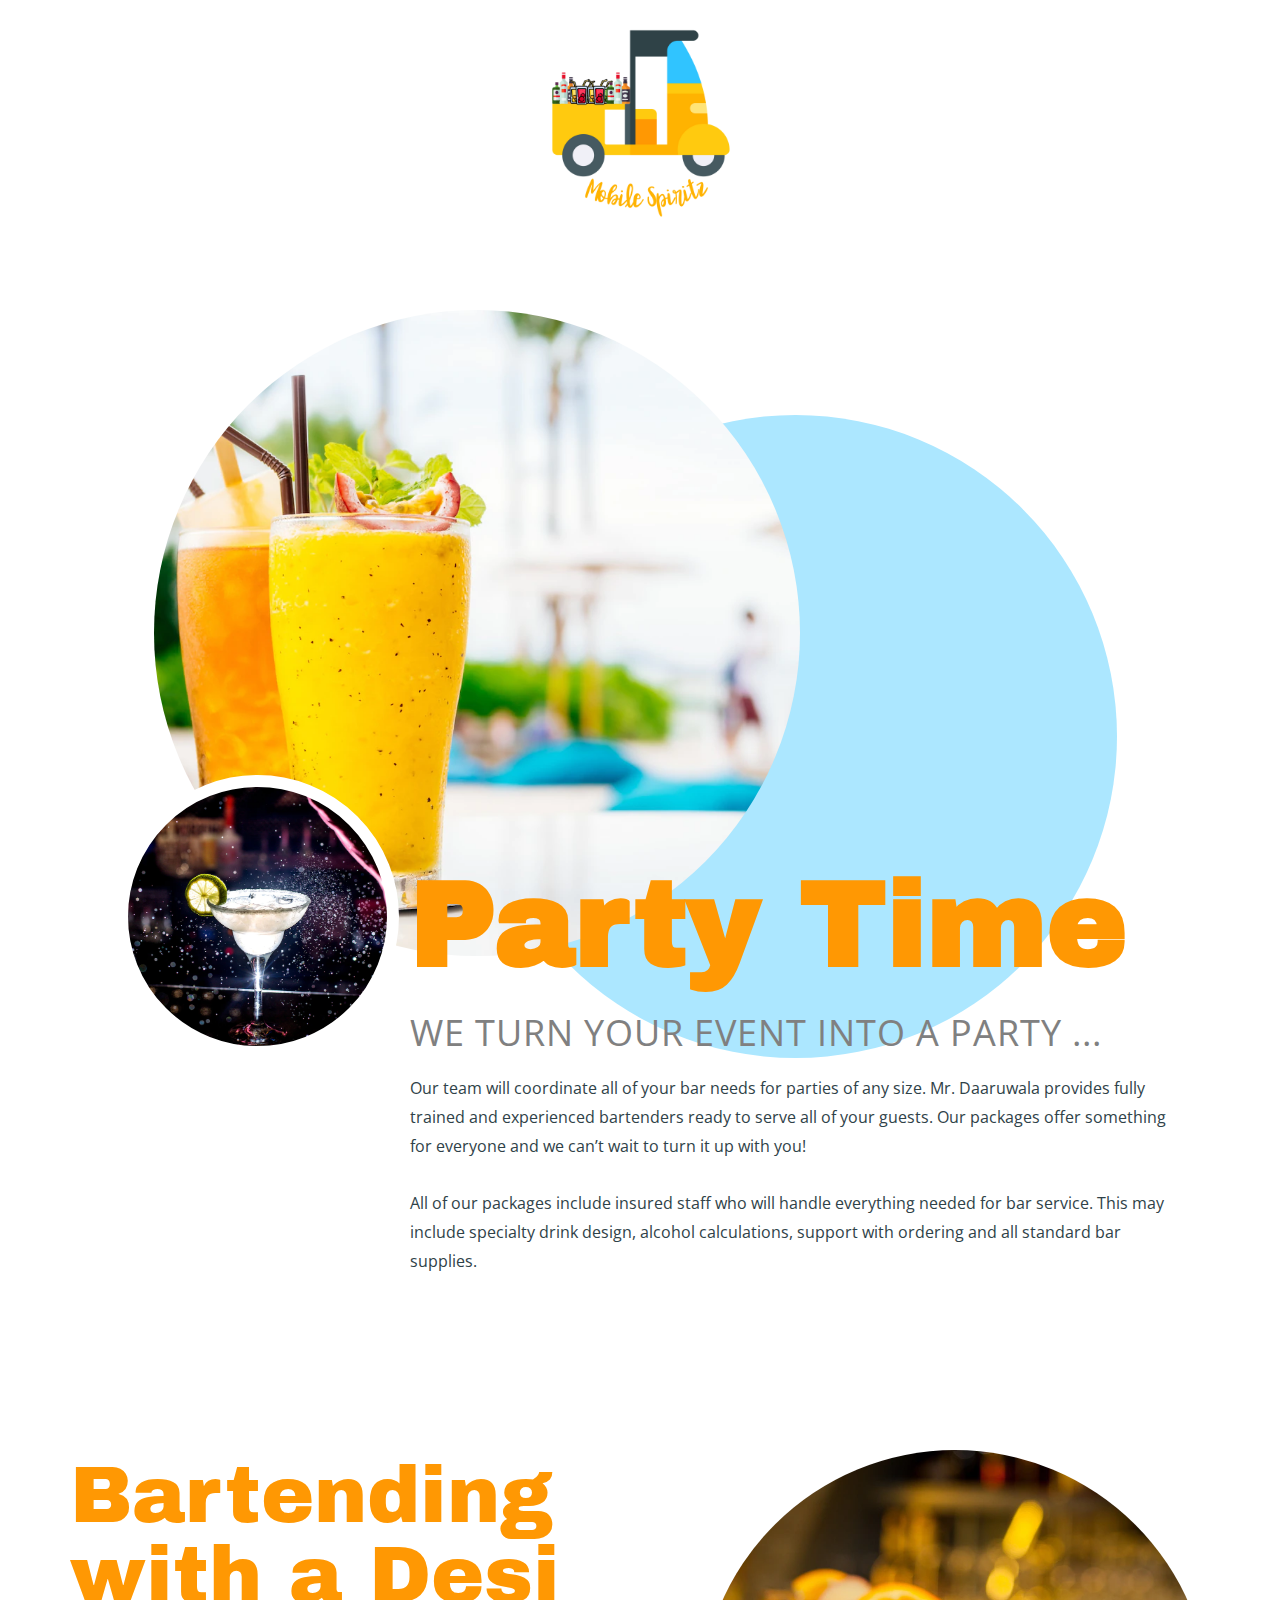
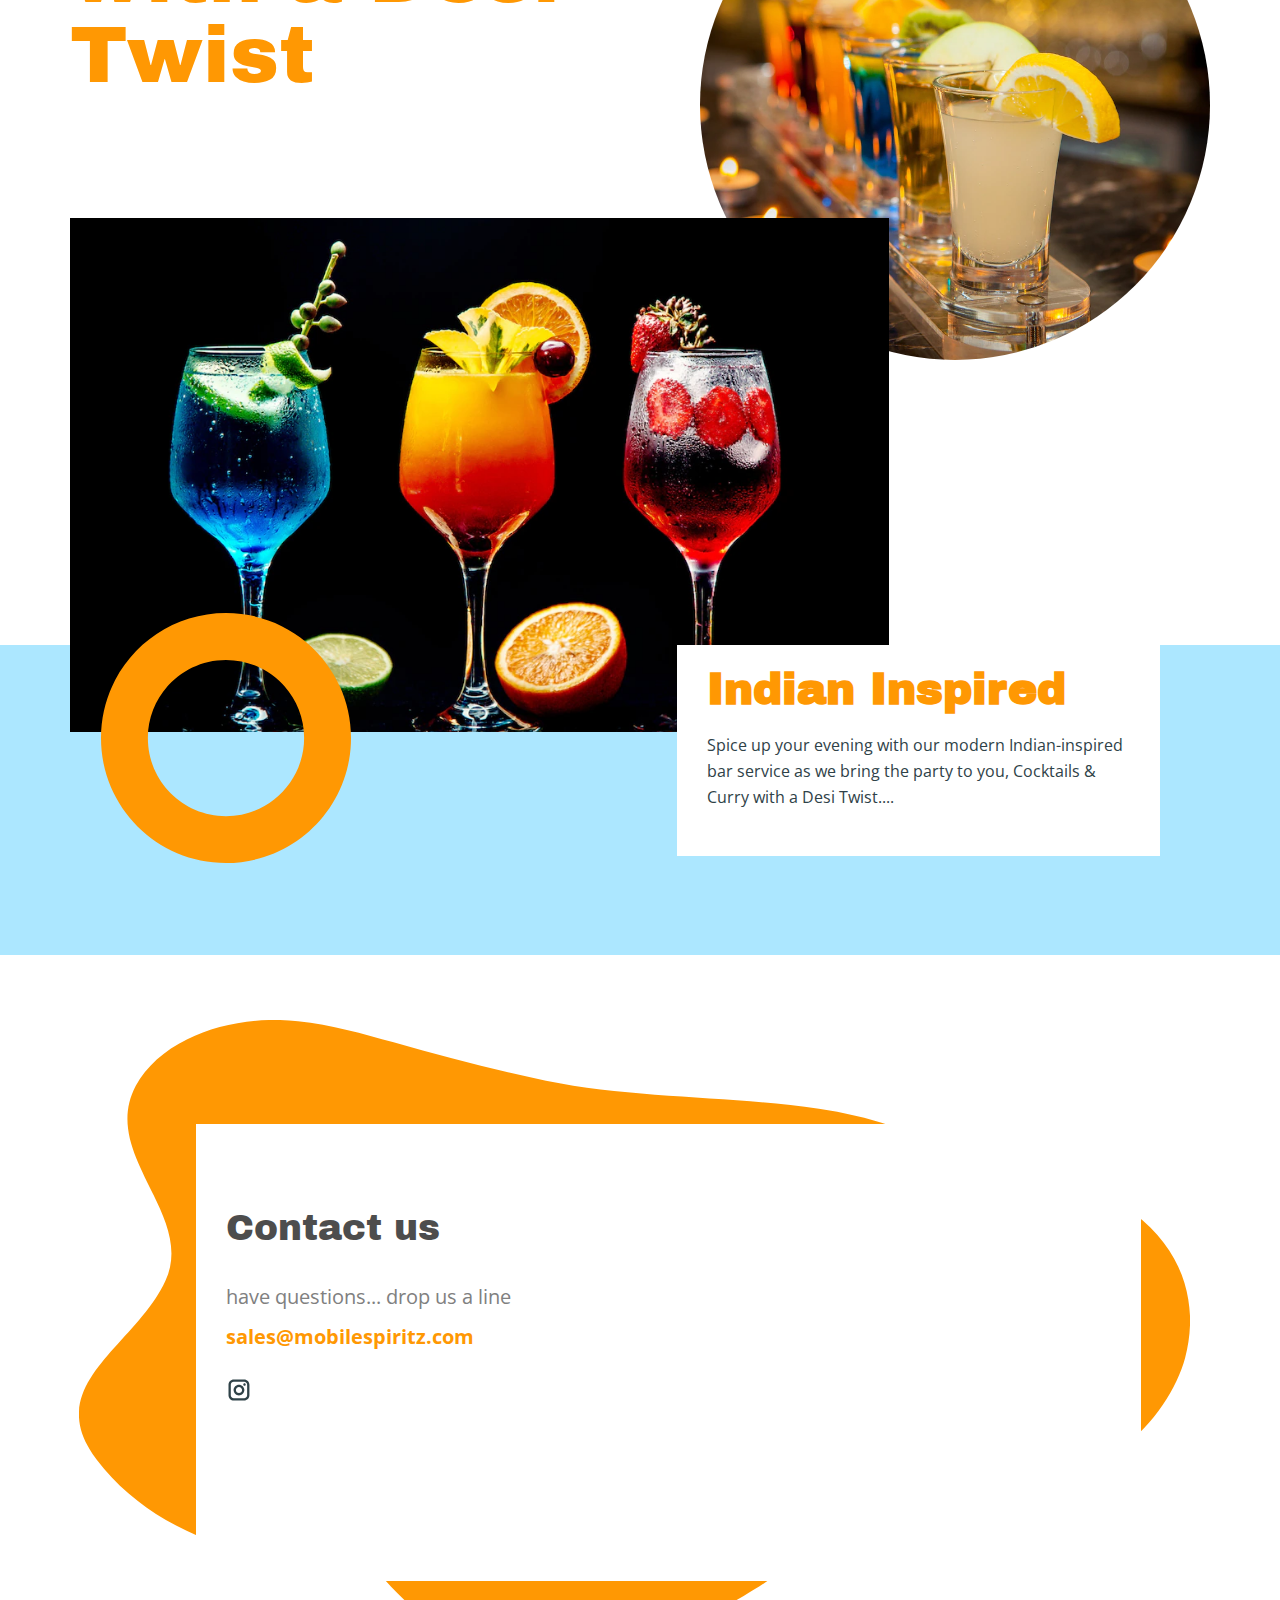
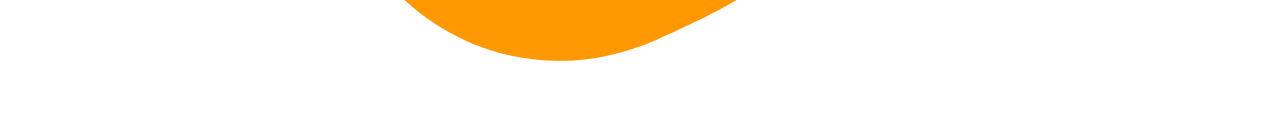
==== commit 18369f3d: "Update index.html" ====
--- a/index.html
+++ b/index.html
@@ -1,5 +1,9 @@
 <!DOCTYPE html>
 <html style="font-size: 16px;"><head>
+    <link rel="icon" href="https://mobilespiritz.com/favicon.ico" sizes="any"><!-- 32×32 -->
+    <link rel="apple-touch-icon" href="https://mobilespiritz.com/apple-touch-icon.png"><!-- 180×180 -->
+    <link rel="manifest" href="https://mobilespiritz.com/manifest.webmanifest">
+    <link rel="preload" as="image" href="https://mobilespiritz.com/apple-touch-icon.png">
     <meta name="viewport" content="width=device-width, initial-scale=1.0">
     <meta charset="utf-8">
     <meta name="keywords" content="Mobile spiritz Bar Desi Bar Bar Tending service ohio home bar tender">
@@ -116,7 +120,7 @@
     
     
     
-    <section class="u-backlink u-clearfix u-grey-80">
+    <!--<section class="u-backlink u-clearfix u-grey-80">
       <a class="u-link" href="https://nicepage.com/css-templates" target="_blank">
         <span>CSS Templates</span>
       </a>
@@ -126,6 +130,6 @@
       <a class="u-link" href="https://nicepage.com/website-builder" target="_blank">
         <span>Best Free Website Builder</span>
       </a>. 
-    </section>
+    </section>-->
   
-</body></html>+</body></html>
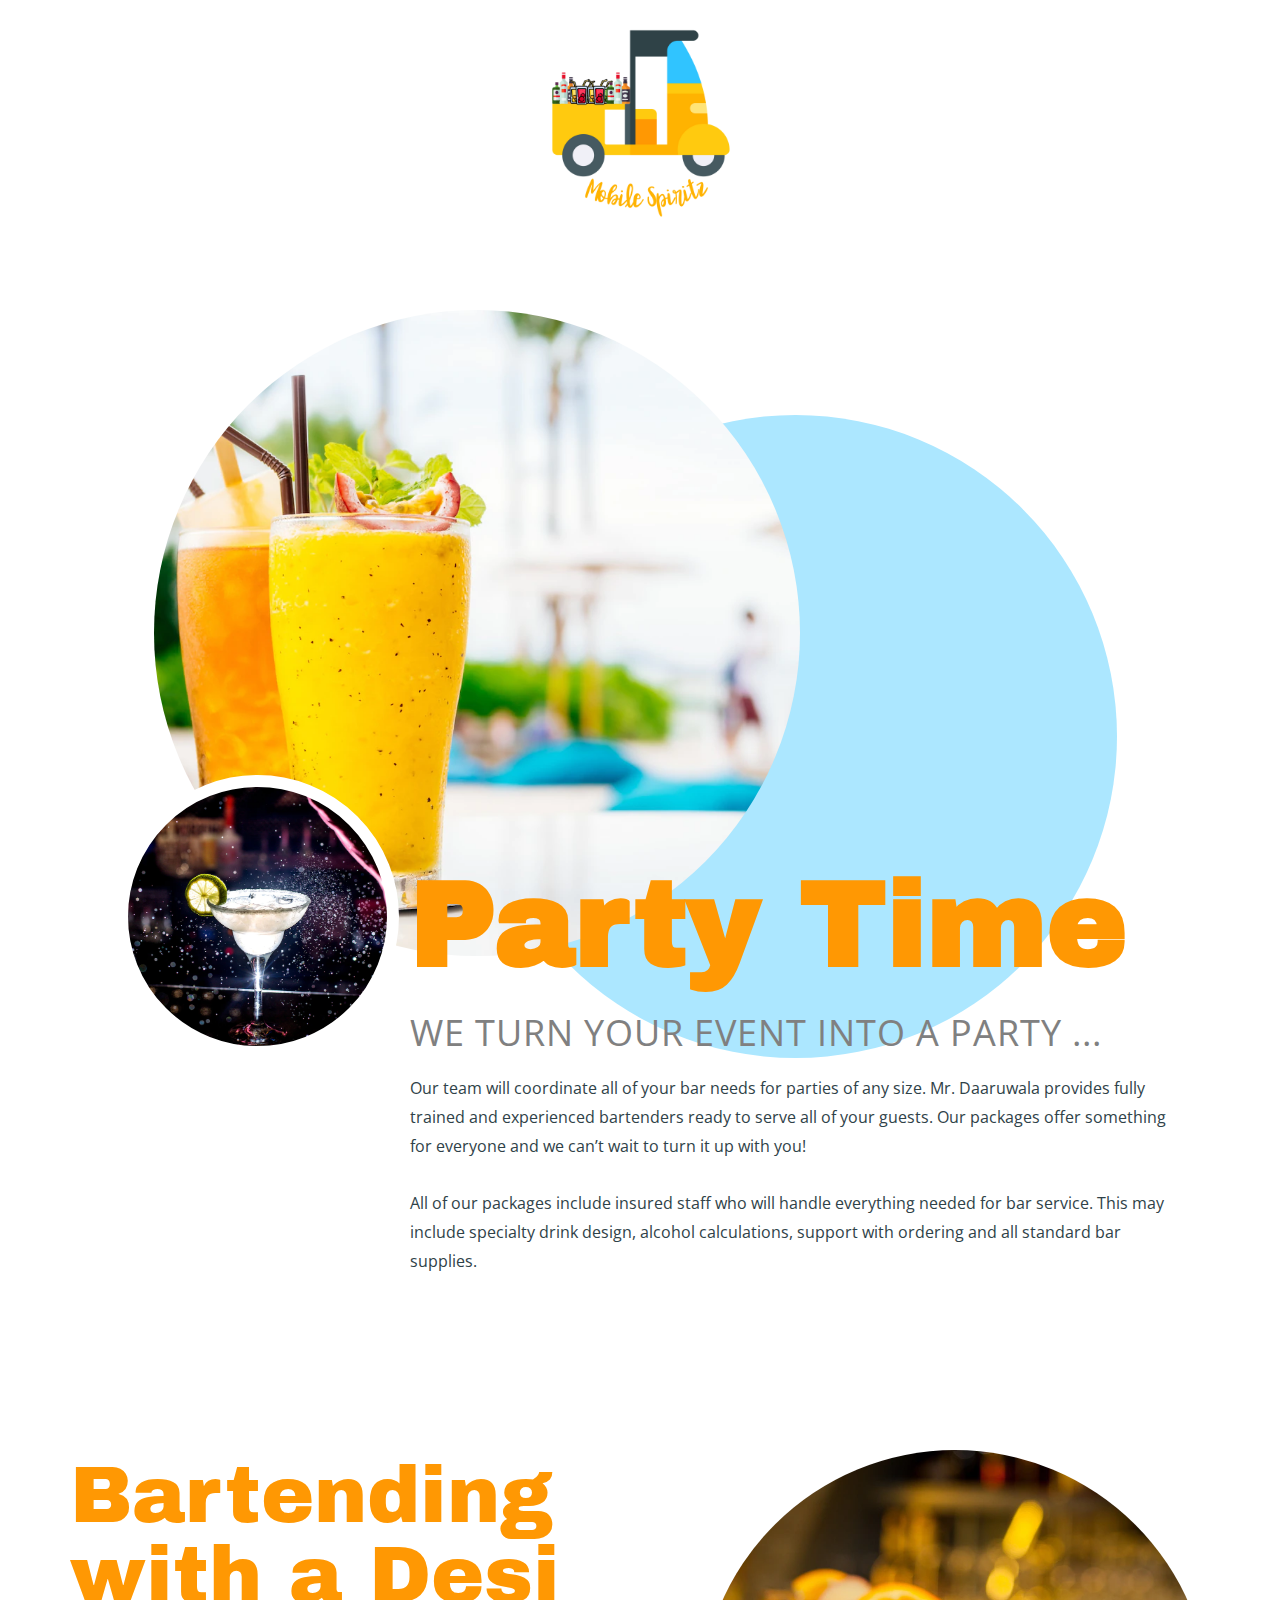
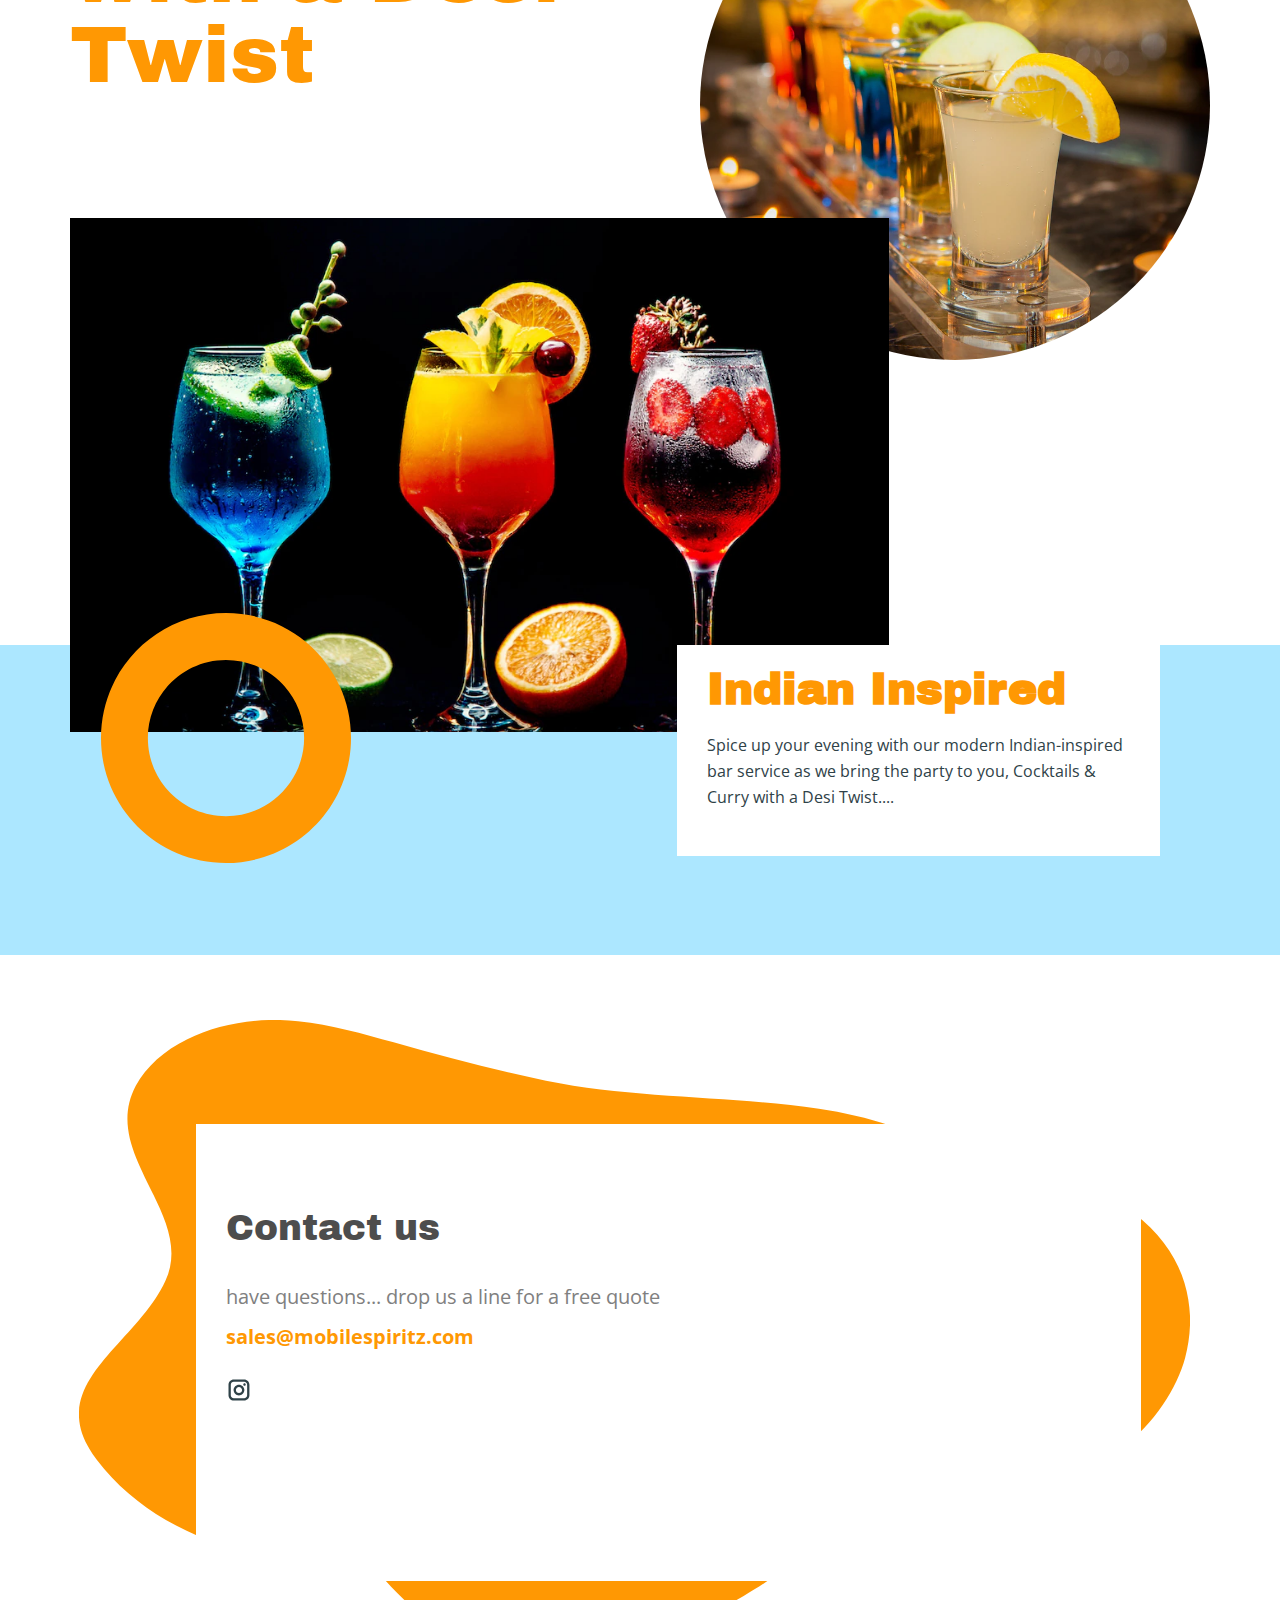
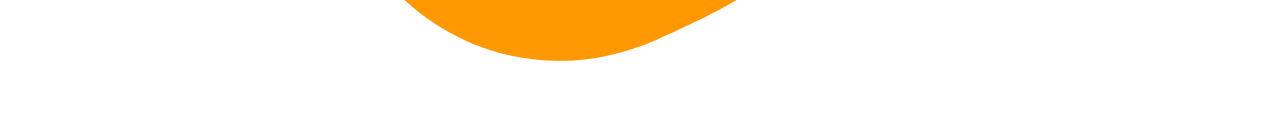
==== commit 83071371: "Update index.html" ====
--- a/index.html
+++ b/index.html
@@ -100,7 +100,7 @@
               <div class="u-align-left u-container-style u-layout-cell u-size-60 u-white u-layout-cell-1">
                 <div class="u-container-layout u-container-layout-1">
                   <h2 class="u-text u-text-grey-70 u-text-1">Contact us</h2>
-                  <p class="u-text u-text-grey-50 u-text-2" autocomplete="off">have questions... drop us a line<br>
+                  <p class="u-text u-text-grey-50 u-text-2" autocomplete="off">have questions... drop us a line for a free quote<br>
                     <a href="mailto:sales@mobilespiritz.com" class="u-active-none u-border-none u-btn u-button-link u-button-style u-hover-none u-none u-text-palette-2-base u-btn-1" target="_blank">sales@mobilespiritz.com</a>
                   </p>
                   <div class="u-social-icons u-spacing-20 u-social-icons-1">
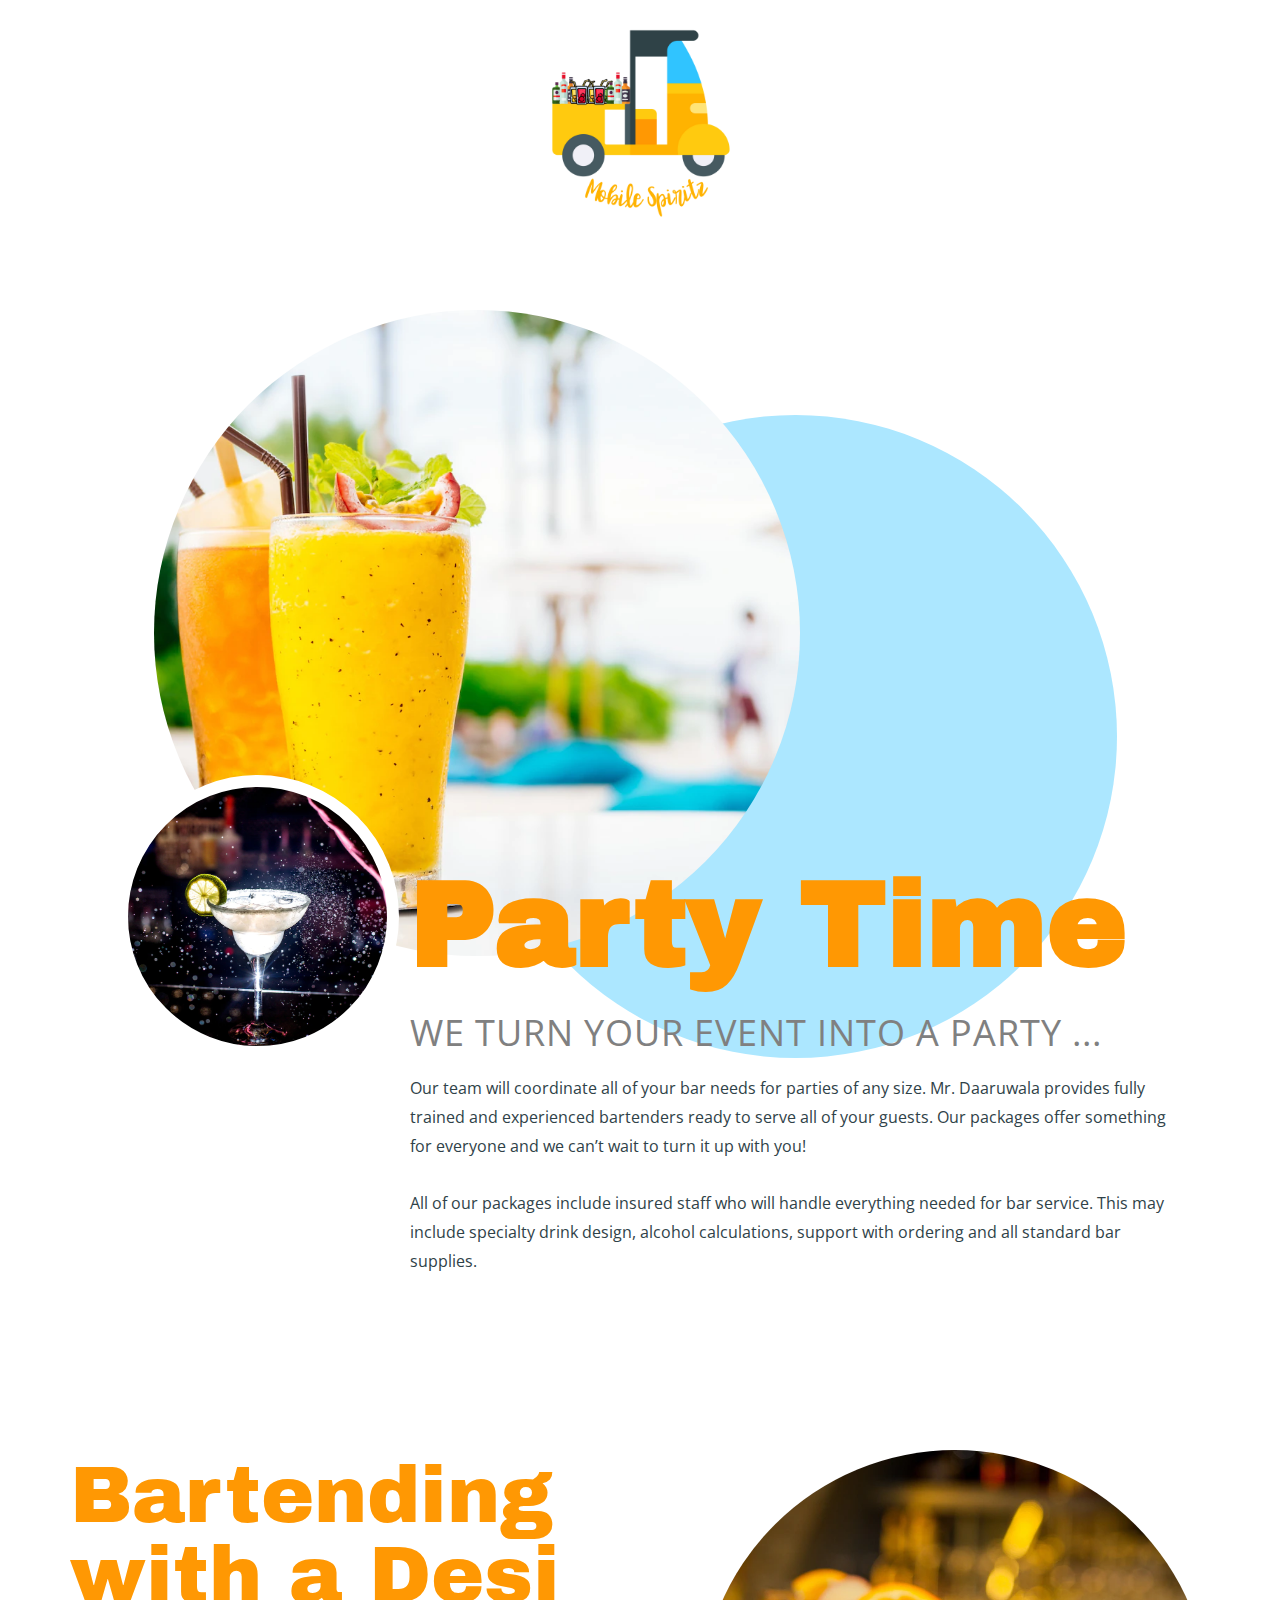
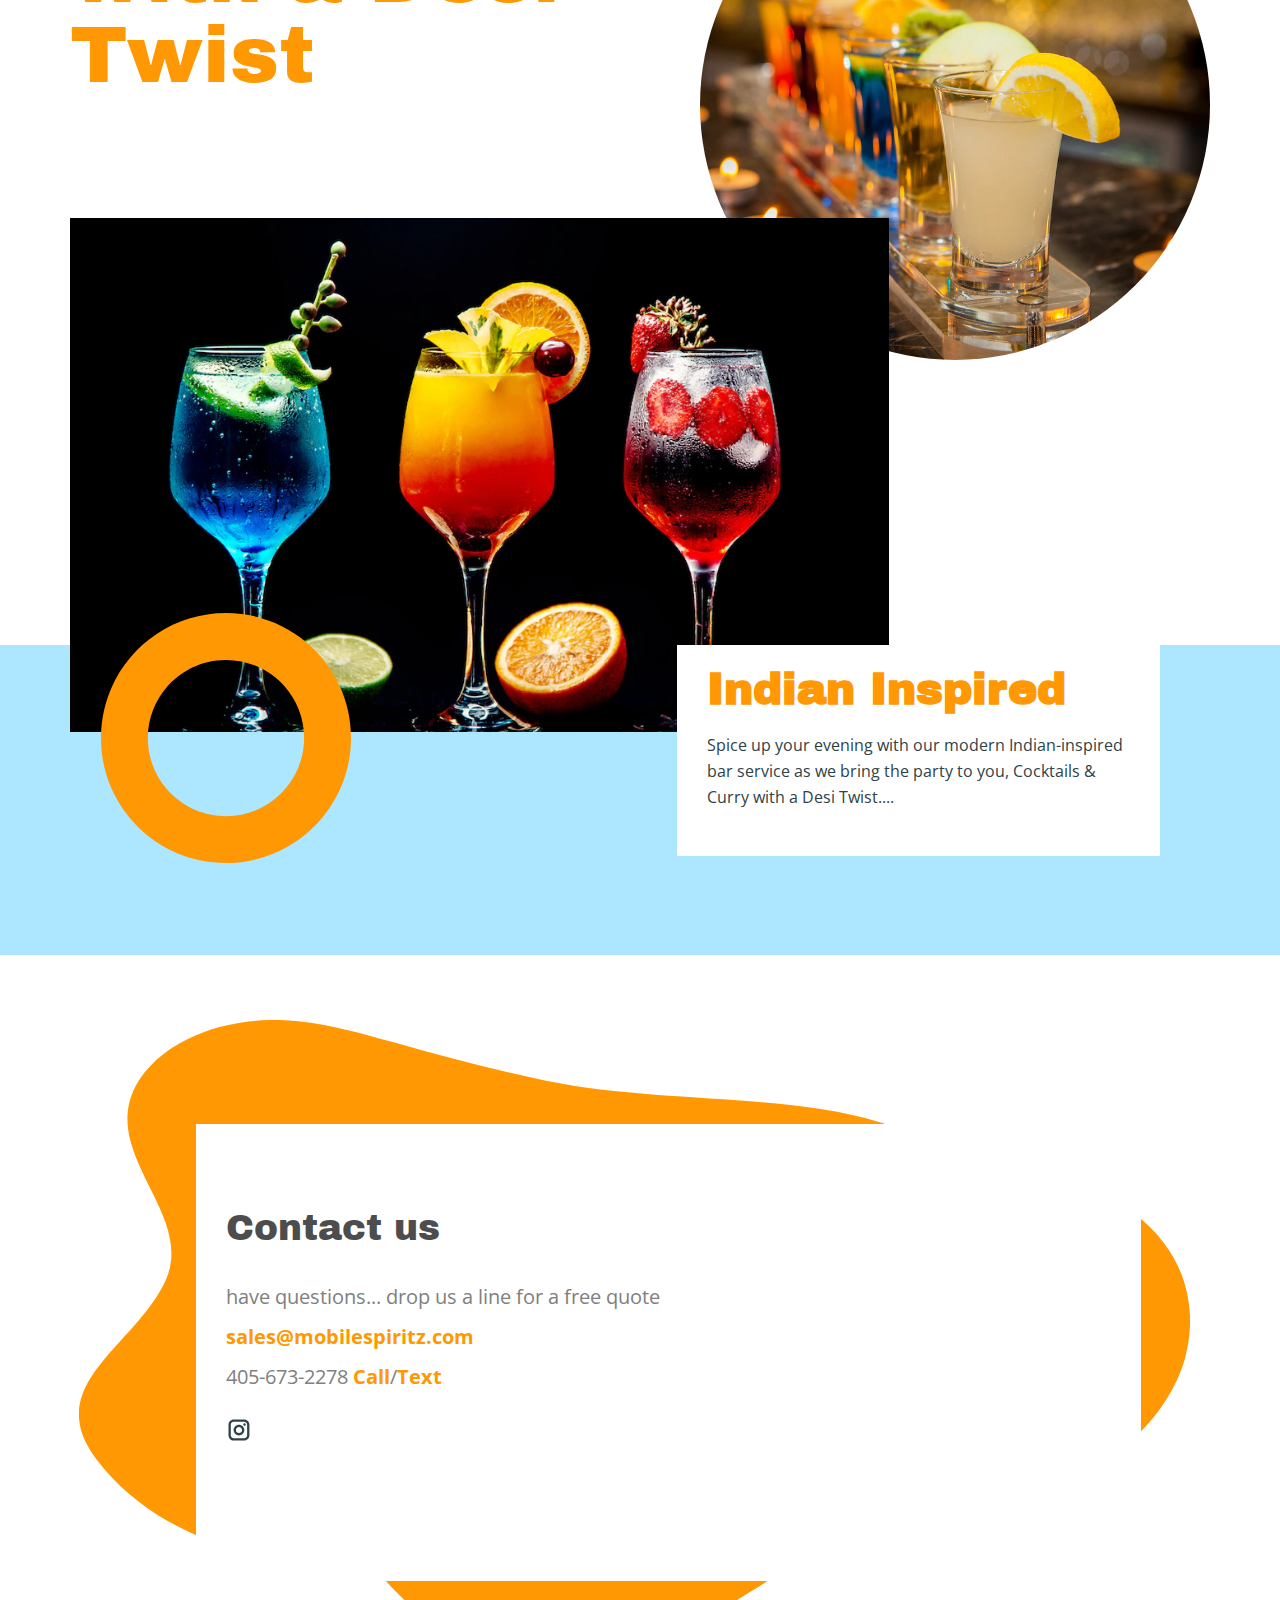
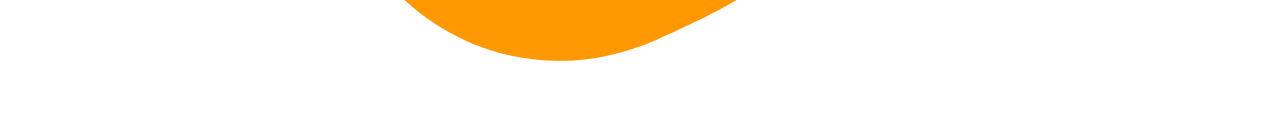
==== commit 500b0da6: "Update index.html" ====
--- a/index.html
+++ b/index.html
@@ -101,7 +101,8 @@
                 <div class="u-container-layout u-container-layout-1">
                   <h2 class="u-text u-text-grey-70 u-text-1">Contact us</h2>
                   <p class="u-text u-text-grey-50 u-text-2" autocomplete="off">have questions... drop us a line for a free quote<br>
-                    <a href="mailto:sales@mobilespiritz.com" class="u-active-none u-border-none u-btn u-button-link u-button-style u-hover-none u-none u-text-palette-2-base u-btn-1" target="_blank">sales@mobilespiritz.com</a>
+                    <a href="mailto:sales@mobilespiritz.com" class="u-active-none u-border-none u-btn u-button-link u-button-style u-hover-none u-none u-text-palette-2-base u-btn-1" target="_blank">sales@mobilespiritz.com</a><br>
+                    405-673-2278 <a href="tel:+14056732278" class="u-active-none u-border-none u-btn u-button-link u-button-style u-hover-none u-none u-text-palette-2-base u-btn-1" target="_blank">Call</a>/<a href="sms:+14056732278" class="u-active-none u-border-none u-btn u-button-link u-button-style u-hover-none u-none u-text-palette-2-base u-btn-1" target="_blank">Text</a>
                   </p>
                   <div class="u-social-icons u-spacing-20 u-social-icons-1">
                     <a class="u-social-url" target="_blank" href="https://instagram.com/mr.daaruwala?igshid=YmMyMTA2M2Y=" title="Insta"><span class="u-icon u-icon-circle u-social-icon u-social-instagram u-icon-1">
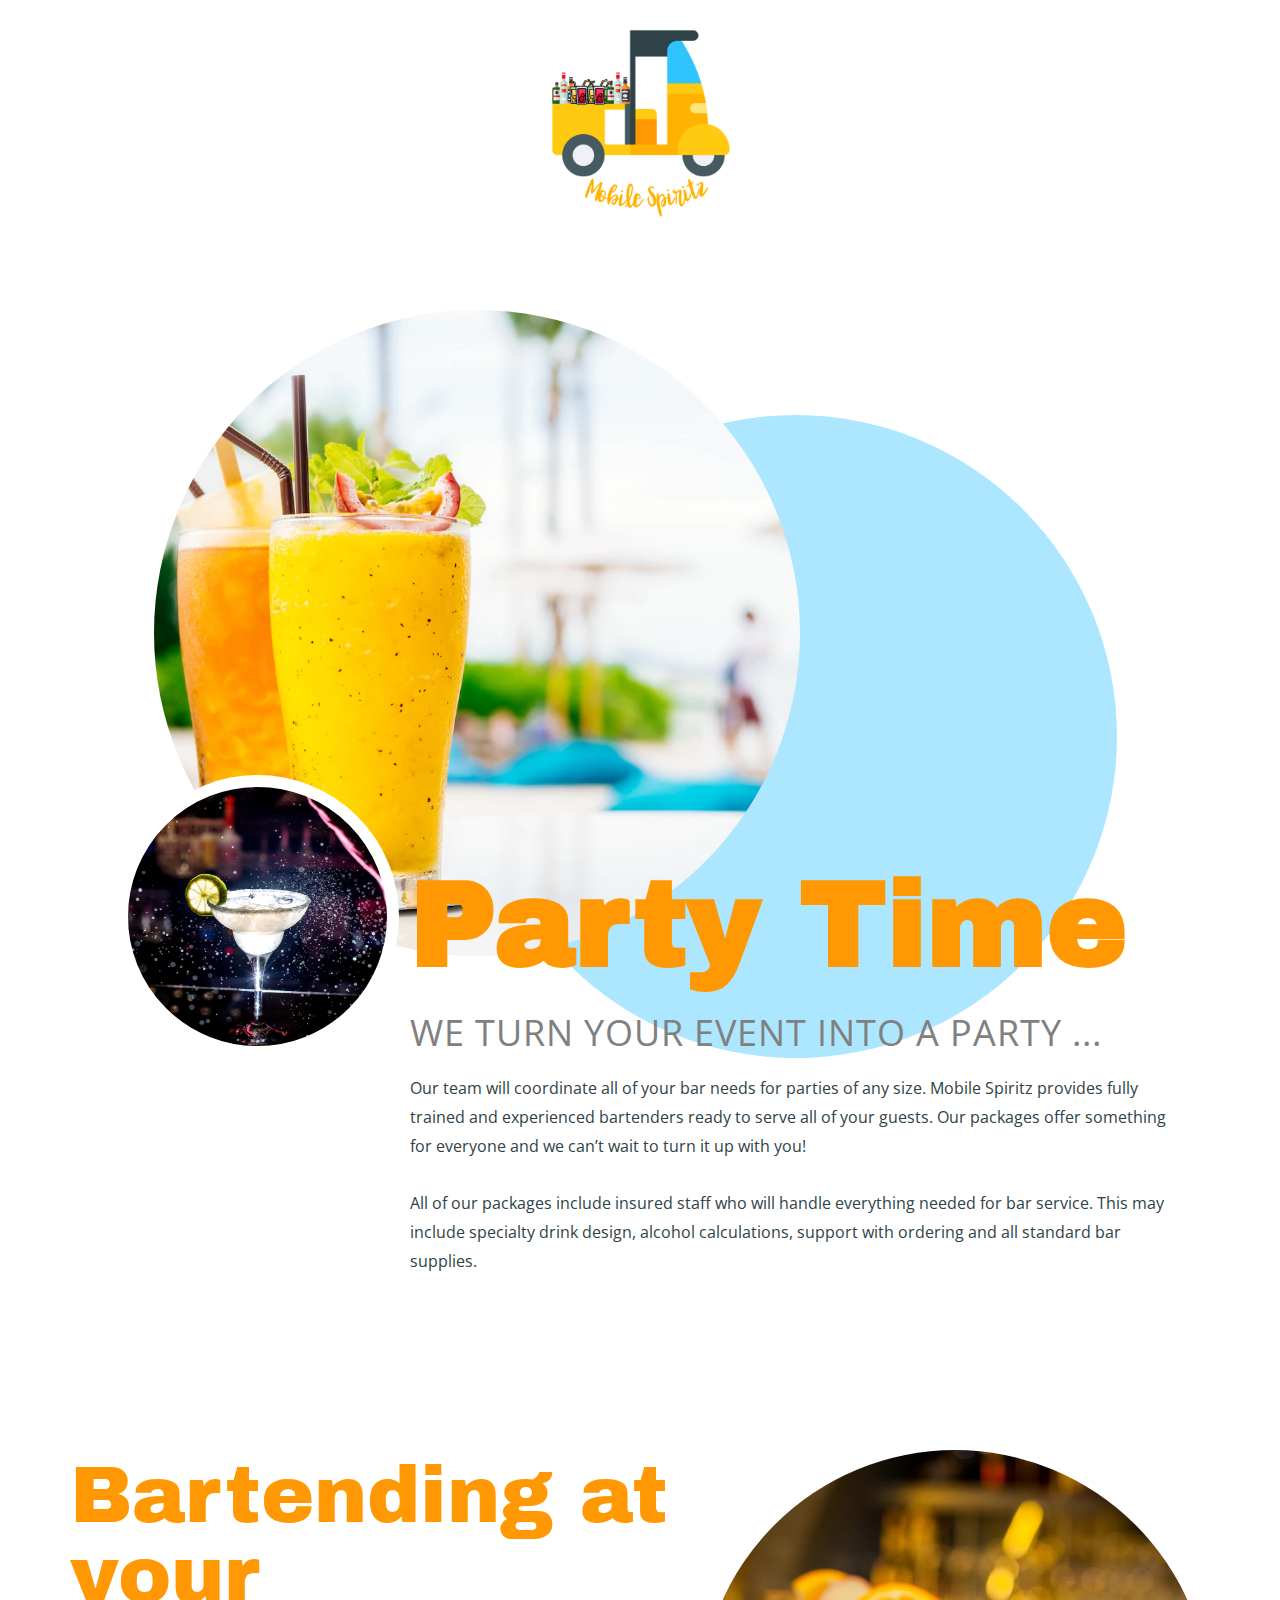
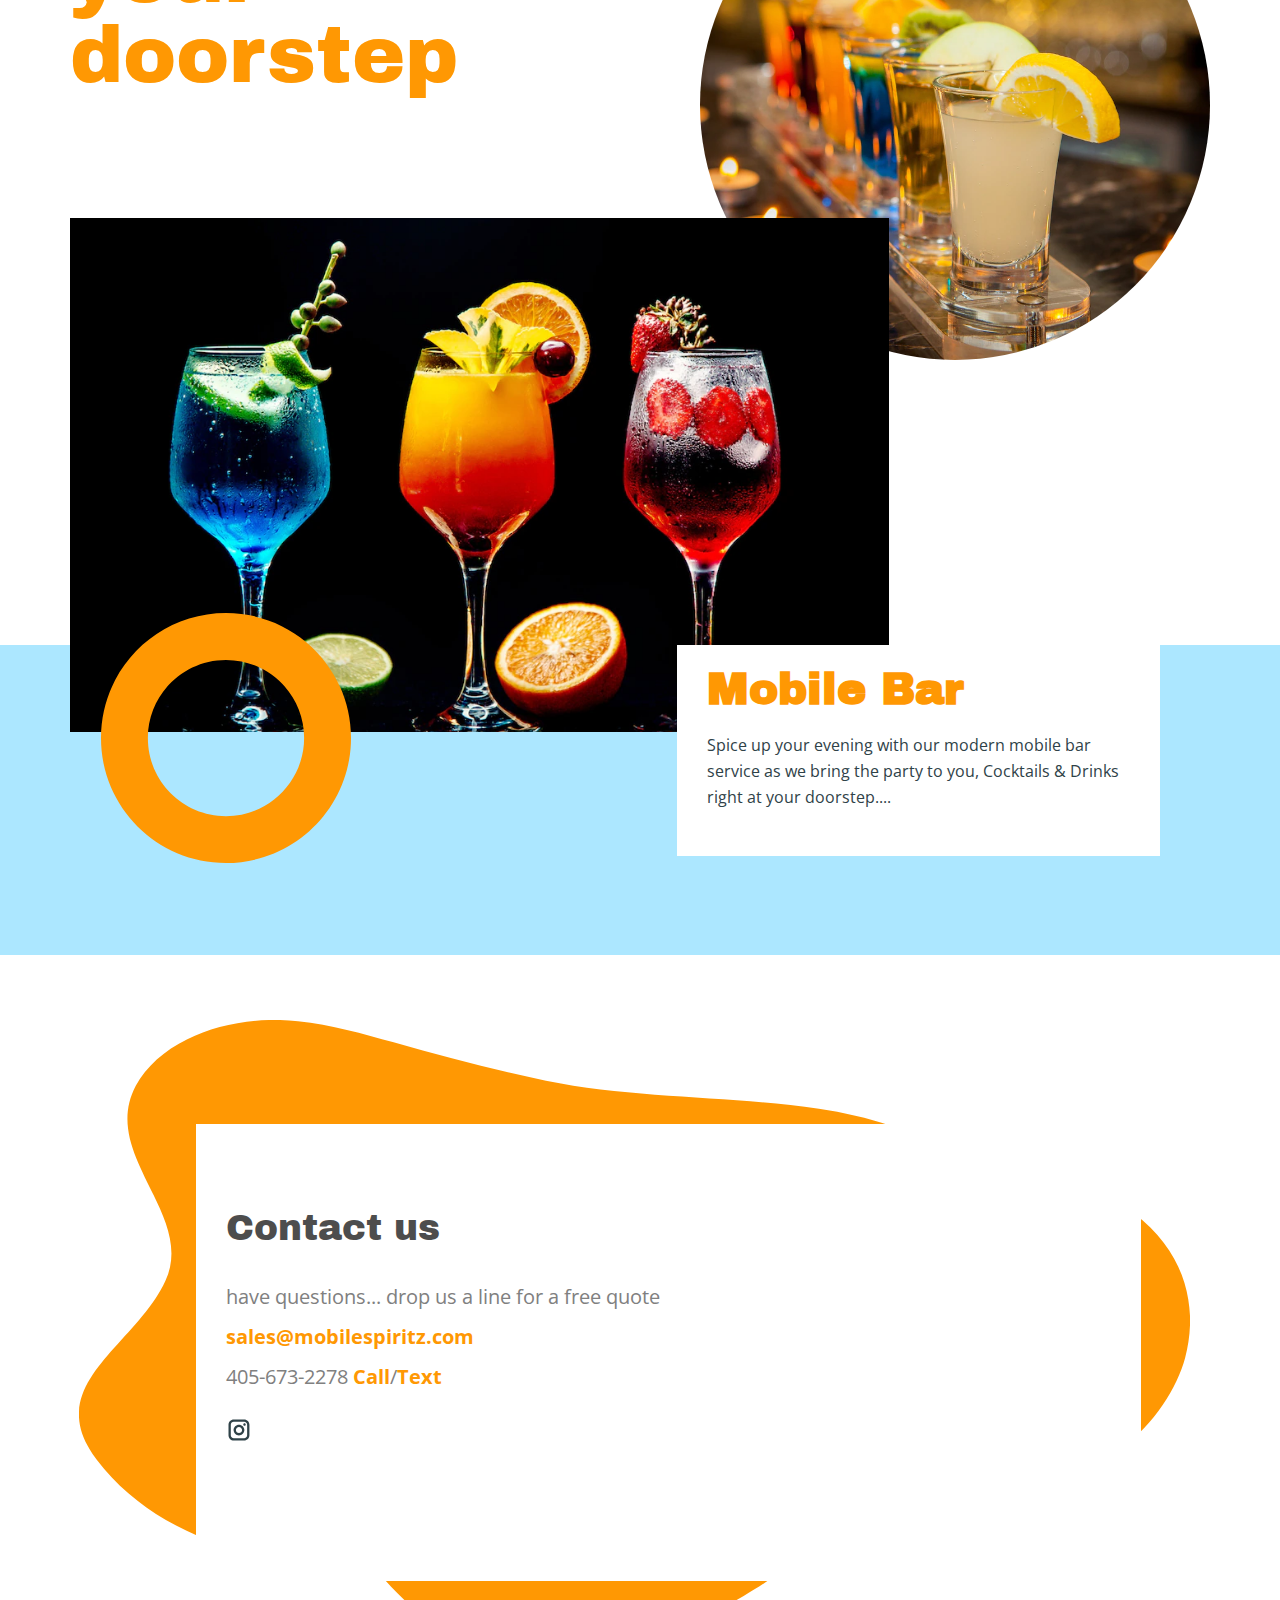
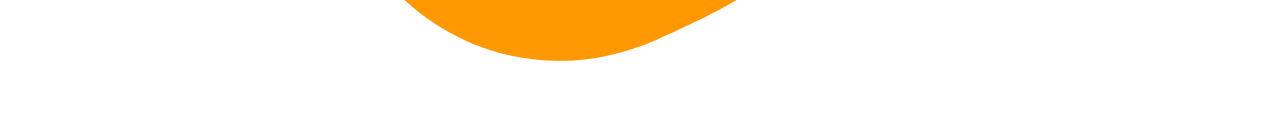
==== commit 1fca2c36: "Update index.html" ====
--- a/index.html
+++ b/index.html
@@ -50,7 +50,7 @@
           <div class="u-container-layout u-container-layout-1">
             <h2 class="u-align-left u-text u-text-palette-2-base u-text-1">Party Time</h2>
             <h3 class="u-custom-font u-text u-text-font u-text-grey-50 u-text-2"> We turn your event into a party ...</h3>
-            <p class="u-text u-text-3" autocomplete="off"> Our team&nbsp;will coordinate all of your bar needs for parties of any size. Mr. Daaruwala provides fully trained and experienced bartenders ready to serve all of your guests. Our packages offer something for everyone and we can’t wait to turn it up with you!<br>
+            <p class="u-text u-text-3" autocomplete="off"> Our team&nbsp;will coordinate all of your bar needs for parties of any size. Mobile Spiritz provides fully trained and experienced bartenders ready to serve all of your guests. Our packages offer something for everyone and we can’t wait to turn it up with you!<br>
               <br>All of our packages include insured staff who will handle everything needed for bar service. This may include specialty drink design, alcohol calculations, support with ordering and all standard bar supplies.<br>
               <br>
             </p>
@@ -63,14 +63,14 @@
       <div alt="" class="u-align-left u-image u-image-circle u-image-1" data-image-width="826" data-image-height="826"></div>
       <div class="u-align-left u-container-style u-group u-group-1">
         <div class="u-container-layout u-valign-top u-container-layout-1">
-          <h2 class="u-text u-text-palette-2-base u-text-1" autocomplete="off">Bartending with a Desi Twist</h2>
+          <h2 class="u-text u-text-palette-2-base u-text-1" autocomplete="off">Bartending at your doorstep</h2>
         </div>
       </div>
       <img src="images/image7.png" alt="" class="u-align-center u-image u-image-2" data-image-width="996" data-image-height="797">
       <div class="u-align-left u-container-style u-group u-white u-group-2">
         <div class="u-container-layout u-container-layout-2">
-          <h2 class="u-text u-text-palette-2-base u-text-2">Indian Inspired</h2>
-          <p class="u-text u-text-3"> Spice up your evening with our modern Indian-inspired bar service as we bring the party to you, Cocktails &amp; Curry with a Desi Twist.... </p>
+          <h2 class="u-text u-text-palette-2-base u-text-2">Mobile Bar</h2>
+          <p class="u-text u-text-3"> Spice up your evening with our modern mobile bar service as we bring the party to you, Cocktails &amp; Drinks right at your doorstep.... </p>
         </div>
       </div>
       <div class="u-shape u-shape-svg u-text-palette-2-base u-shape-2">
